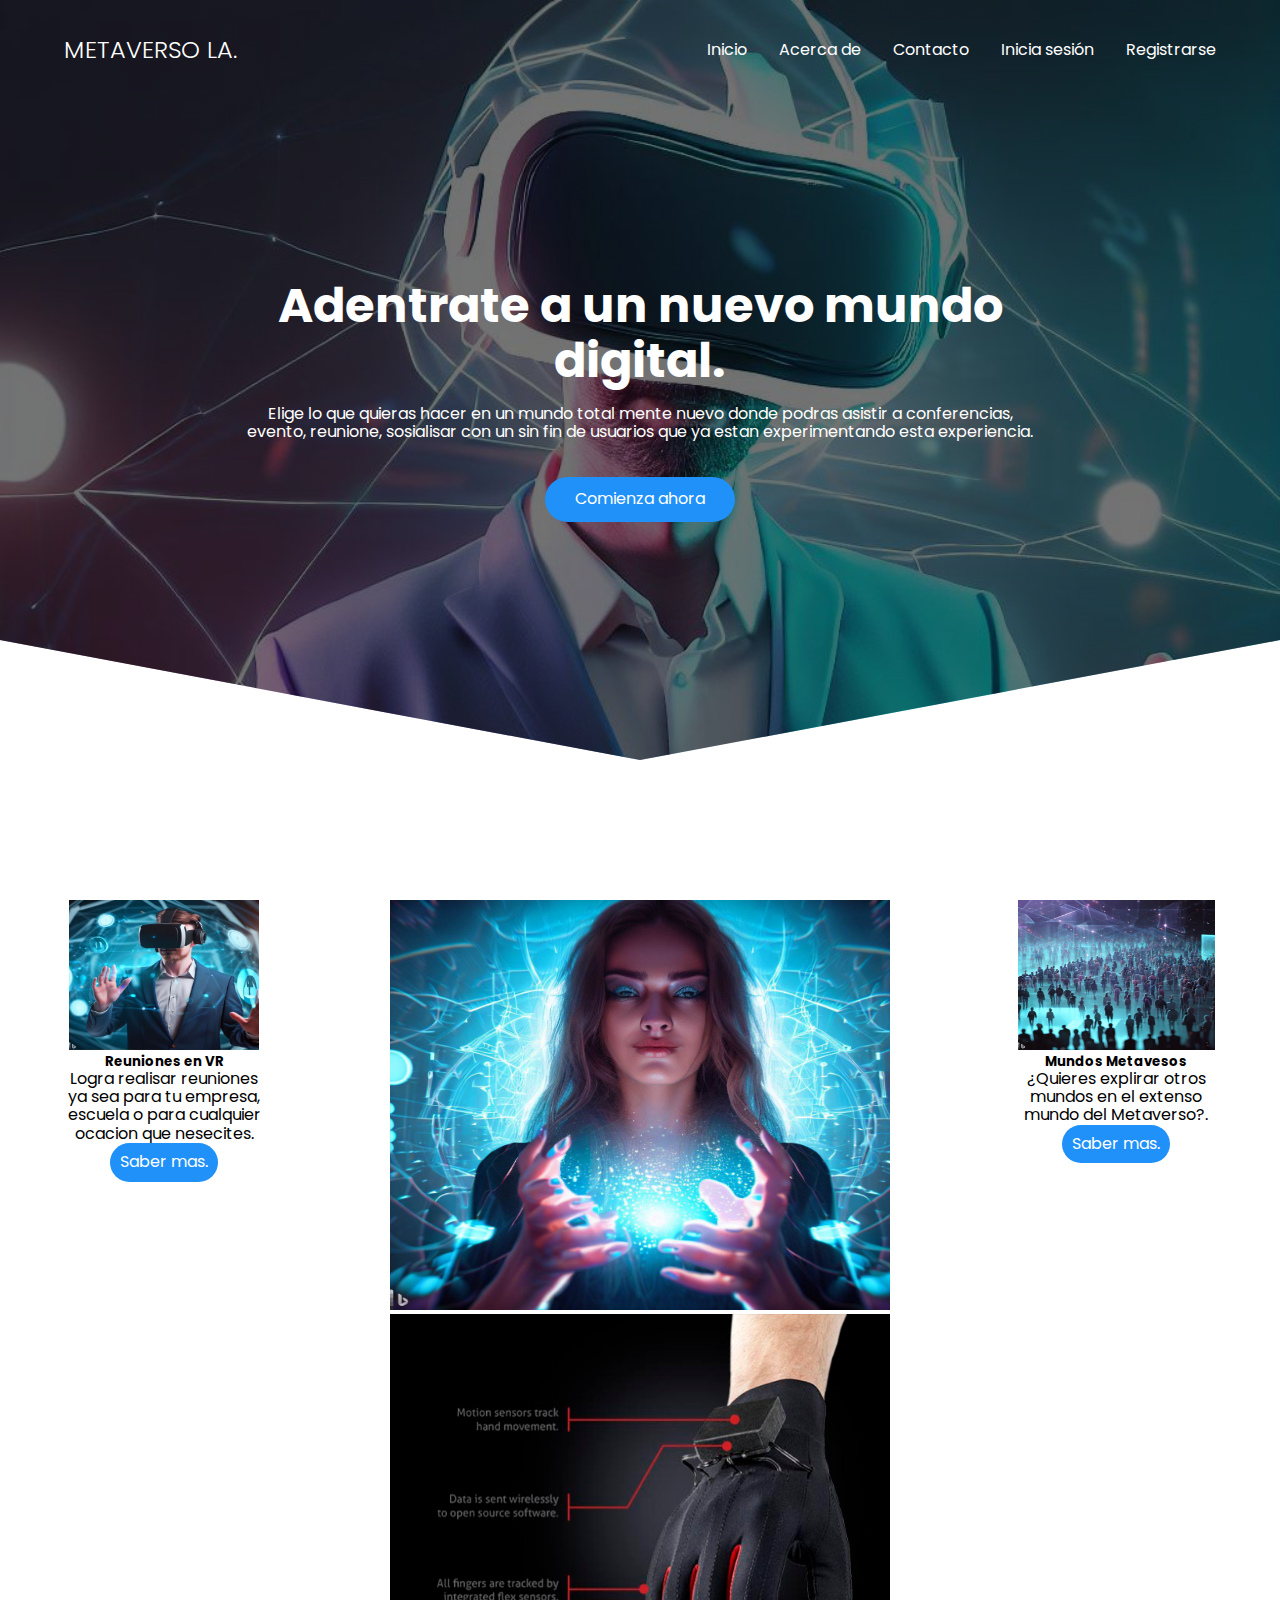
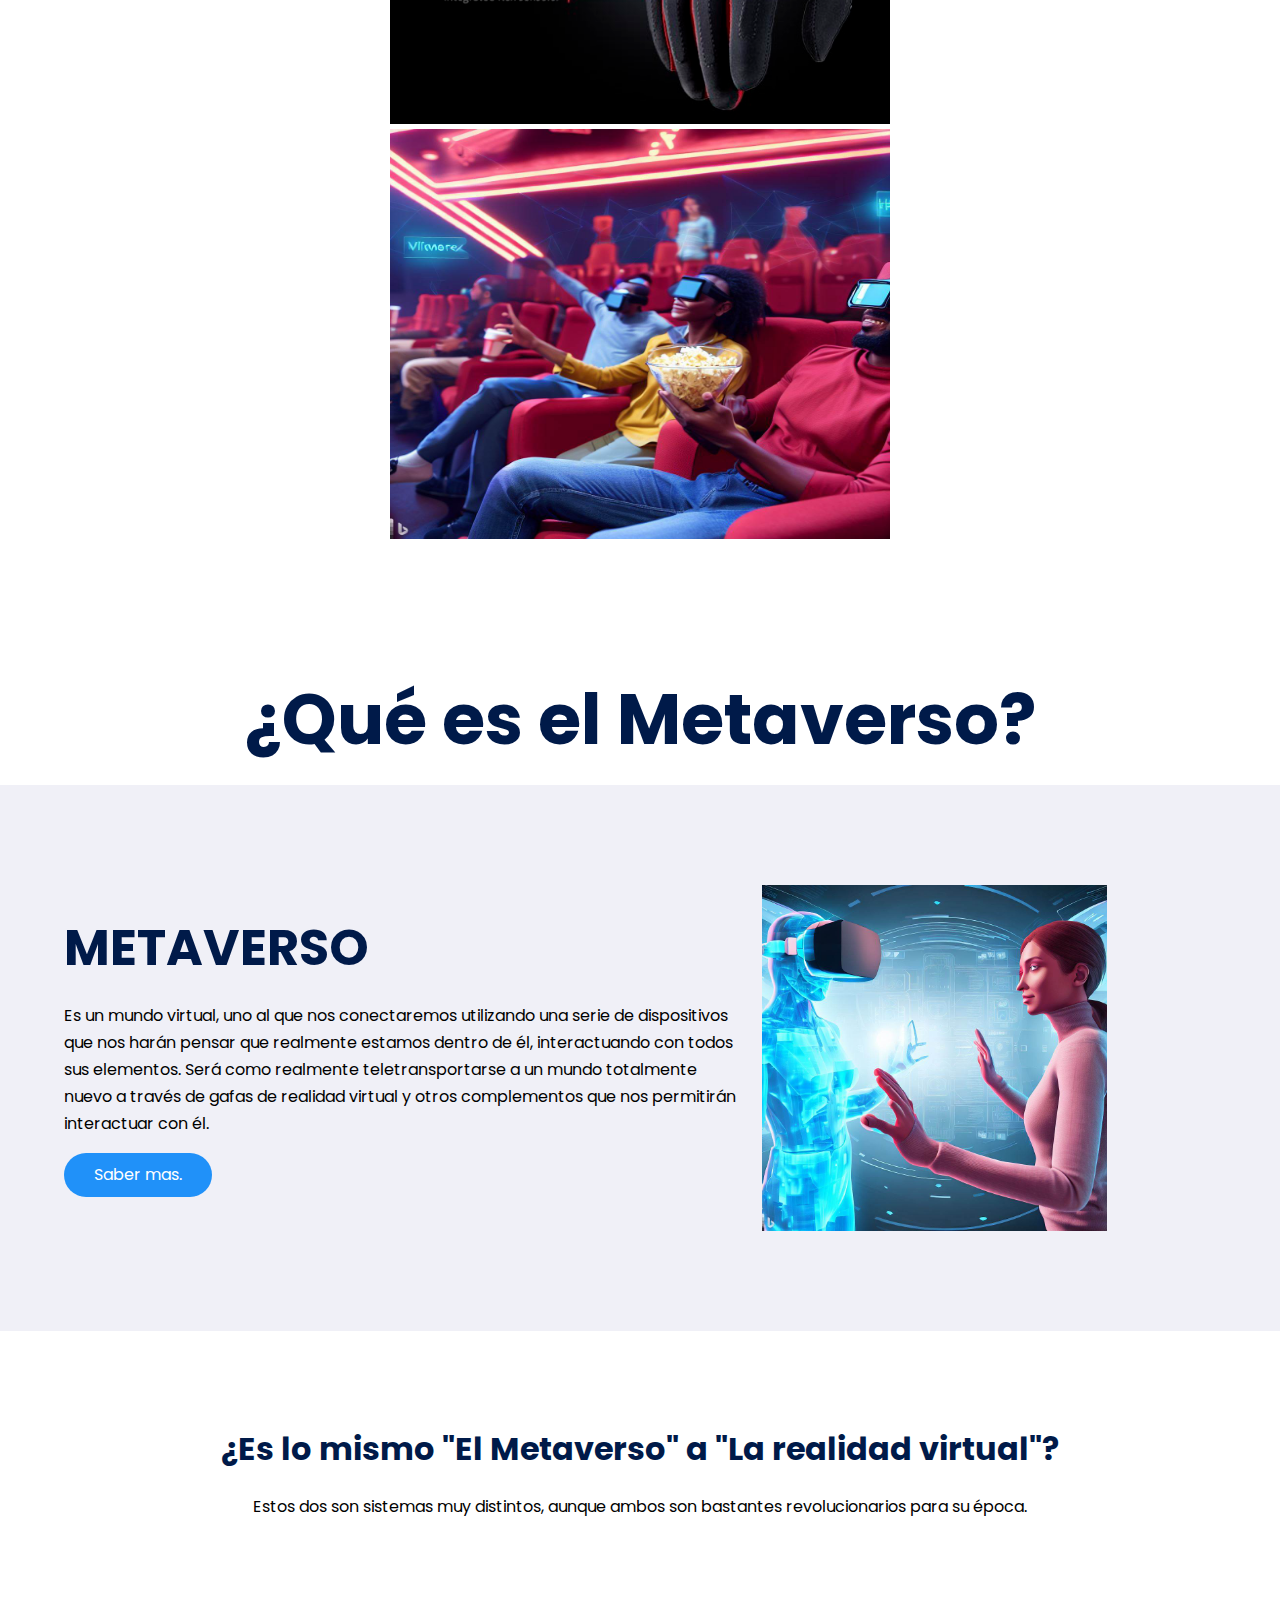
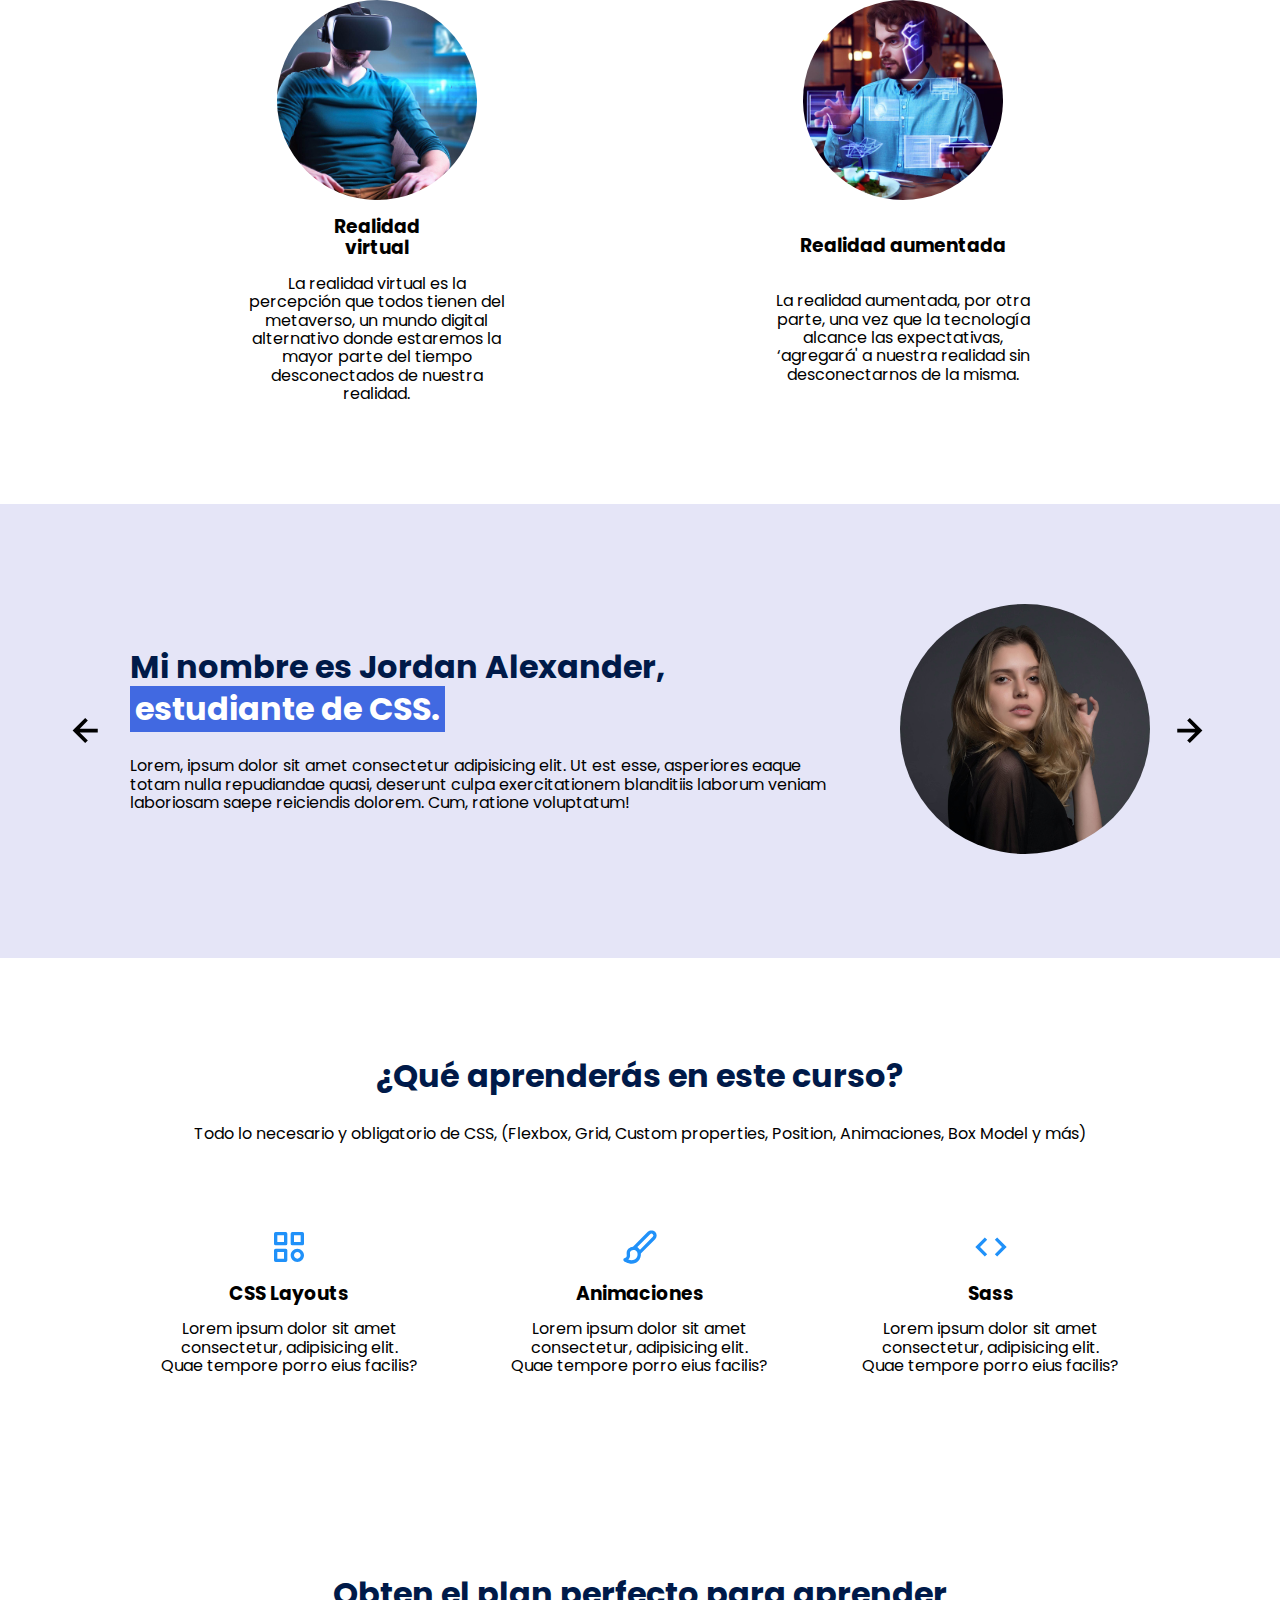
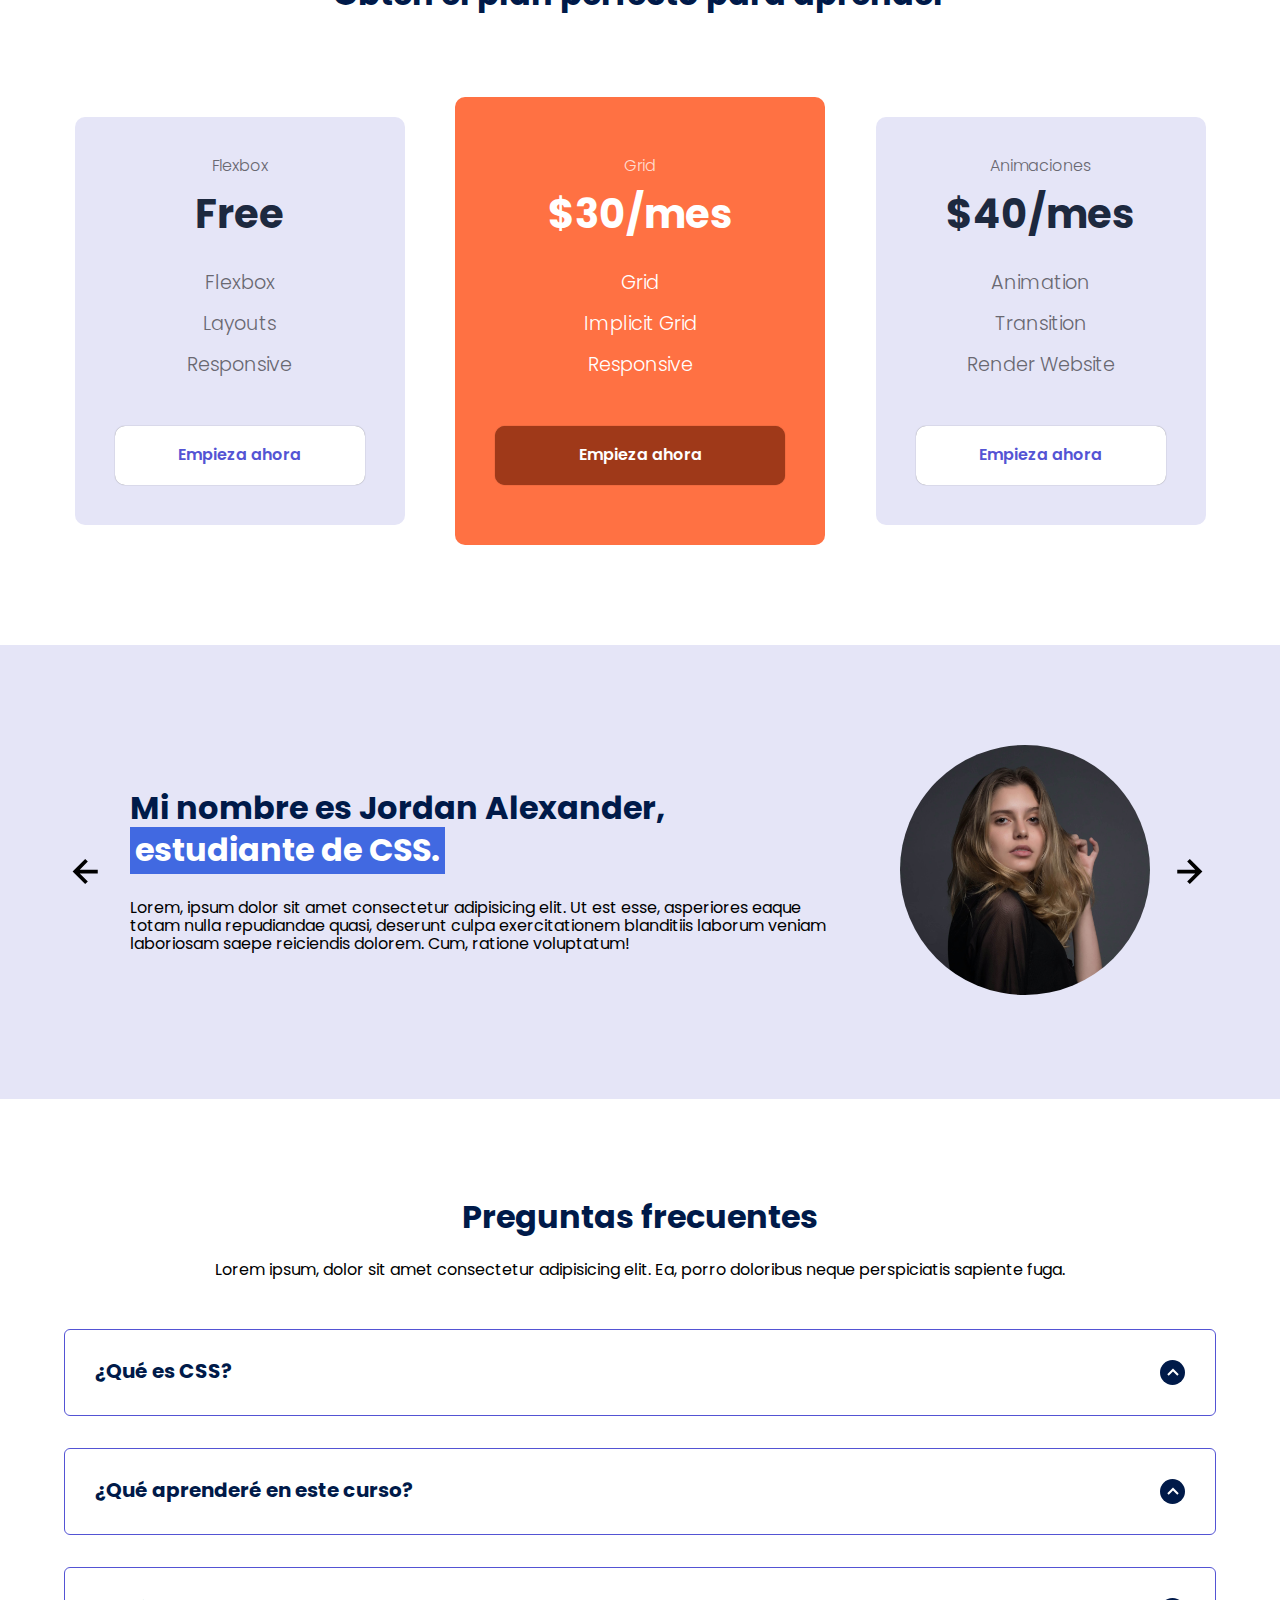
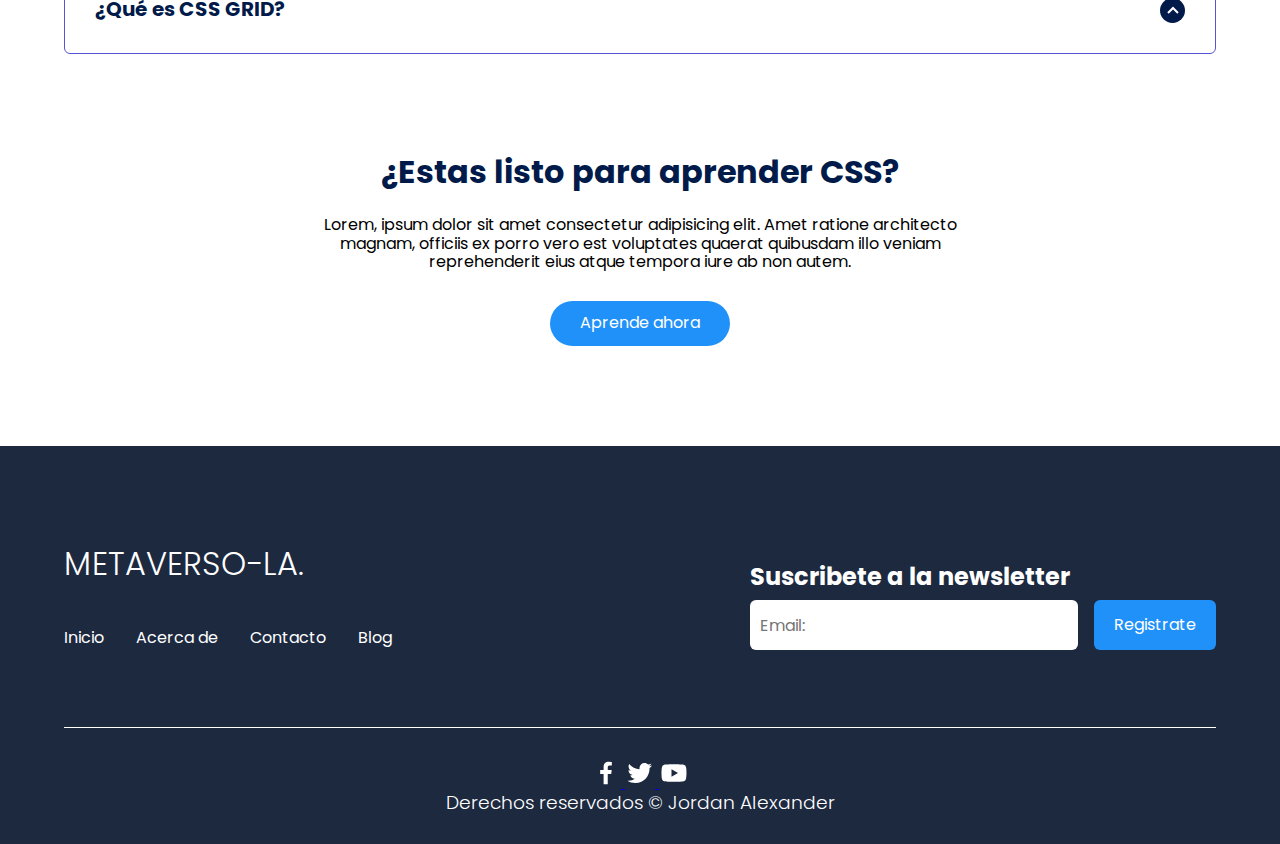
==== index.html @ 0360c827 "commit inicial" ====
<!DOCTYPE html>
<html lang="es">
<head>
    <meta charset="UTF-8"></meta>

    <meta
        http-equiv="X-UA-Compatible"
        content="IE=edge"
    ></meta>

    <meta
        name="viewport"
        content="width=device-width, initial-scale=1.0"
    ></meta>

    <title> METAVERSO-LA </title>

    <link
        href="https://cdn.jsdelivr.net/npm/bootstrap@5.3.0-alpha3/dist/css/bootstrap.min.css"
        rel="stylesheet"
        integrity="sha384-KK94CHFLLe+nY2dmCWGMq91rCGa5gtU4mk92HdvYe+M/SXH301p5ILy+dN9+nJOZ"
        crossorigin="anonymous"
    ></link>

    <link
        rel="stylesheet"
        href="./css/estilos.css"
    ></link>

    <link
        rel="shortcut icon"
        href="./img_repartir/_fd1862bb-e14c-423a-ac61-68fafbd2f3d9.jpg"
        type="image/x-icon"
    ></link>

    <link
        rel="stylesheet"
        href="./css/normalize.css"
    ></link>

    <script
        src="https://cdn.jsdelivr.net/npm/@popperjs/core@2.11.7/dist/umd/popper.min.js"
        integrity="sha384-zYPOMqeu1DAVkHiLqWBUTcbYfZ8osu1Nd6Z89ify25QV9guujx43ITvfi12/QExE"
        crossorigin="anonymous"
    ></script>

    <script
        src="https://cdn.jsdelivr.net/npm/bootstrap@5.3.0-alpha3/dist/js/bootstrap.min.js"
        integrity="sha384-Y4oOpwW3duJdCWv5ly8SCFYWqFDsfob/3GkgExXKV4idmbt98QcxXYs9UoXAB7BZ"
        crossorigin="anonymous"
    ></script>
</head>

<!-- ----------------------------------------------------------------------------------------------------------------------- -->

<body>
    <!-- seccion inicial -->
    <header class="hero">
        <nav class="nav container">
            <div class="nav__logo">
                <h2 class="nav__title">METAVERSO LA.</h2>
            </div>

            <ul class="nav__link nav__link--menu">
                <li class="nav__items">
                    <a
                        href="index.html"
                        class="nav__links"
                    >Inicio</a>
                </li>

                <li class="nav__items">
                    <a
                        href="#"
                        class="nav__links"
                    >Acerca de</a>
                </li>

                <li class="nav__items">
                    <a
                        href="#"
                        class="nav__links"
                    >Contacto</a>
                </li>

                <li class="nav__items">
                    <a
                        href="login.html"
                        class="nav__links"
                    >Inicia sesión</a>
                </li>

                <li class="nav__items">
                    <a
                        href="sign_up.html"
                        class="nav__links"
                    >Registrarse</a>
                </li>

                <img
                    src="./images/close.svg"
                    class="nav__close"
                >
            </ul>

            <div class="nav__menu">
                <img
                    src="./images/menu.svg"
                    class="nav__img"
                >
            </div>
        </nav>

        <section class="hero__container container">
            <h1 class="hero__title">
                Adentrate a un nuevo mundo digital.
            </h1>

            <p class="hero__paragraph">
                Elige lo que quieras hacer en un mundo total mente nuevo donde podras asistir a conferencias, evento, reunione, sosialisar con un sin fin de usuarios que ya estan experimentando esta experiencia.
            </p>

            <!-- link de descarga o de entrada para el metaverso -->

            <a
                href="#"
                class="cta"
            >Comienza ahora</a>
        </section>
    </header>

    <!-------------------------------------------------------------------------------------------------------------------------------- -->

    <main>

        <section class="container about">

<!-- reuniones y almanse de mas metaversos -->

            <div class="card" id="card_left">
                <center><img src="./img_repartir/reunion.jpg"    width="190" height="150" alt="..."></center>
                <div class="card-body">
                  <h5 class="card-title" >Reuniones en VR</h5>
                  <p class="card-text">Logra realisar reuniones ya sea para tu empresa, escuela o para cualquier ocacion que nesecites.</p>
                  <center> <a
                    href="#"
                    class="ctaCH"
                >Saber mas.</a></center>
                </div>
              </div>
            

               
          <div id="card_right" class="card" >
                <center><img src="./img_repartir/marGente.jpg"    width="197" height="150" alt="..."></center>
                <div class="card-body">
                  <h5 class="card-title">Mundos Metavesos</h5>
                  <p class="card-text">¿Quieres explirar otros mundos en el extenso mundo del Metaverso?.</p>
                  <center> <a
                    href="#"
                    class="ctaCH"
                >Saber mas.</a></center>
                </div>
              </div>
         

             <!-- carrucel -->
             <center><div id="carouselExampleFade" class="carousel slide carousel-fade" data-bs-ride="carousel">
                <div class="carousel-inner">
                    
                  <div class="carousel-item active">
                    <img src="./images/img_carrusel/manoMundo.jpg"   width="500"
                    height="410" alt="...">
                  </div>
                  <div class="carousel-item">
                    <img src="./images/img_carrusel/guante.jpg"   width="500"
                    height="410" alt="...">
                  </div>
                  <div class="carousel-item">
                    <img src="./images/img_carrusel/cineRojo.jpg"   width="500"
                    height="410" alt="...">
                  </div>
                </div>
              </div>

            </div>
        </center>

       
         
          
        </section>
<br>
        <!-- ------------------------------------------------------------------------------------------------------------------------------- -->
<br>
       <center> <h1 class="subtitle" id="Qmetaverso">
        ¿Qué es el Metaverso?
    </h1></center>

        <section class="knowledge">
            <div class="knowledge__container_centro container">
                <div class="knowledege__texts">
                    <h2 class="subtitle" id="Submetaverso">
                        METAVERSO
                    </h2>

                    <p class="knowledge__paragraph">
                        Es un mundo virtual, uno al que nos conectaremos utilizando una serie de dispositivos que nos harán pensar que realmente estamos dentro de él, interactuando con todos sus elementos. Será como realmente teletransportarse a un mundo totalmente nuevo a través de gafas de realidad virtual y otros complementos que nos permitirán interactuar con él. 

                    </p>

                    <a
                        href="https://academy.binance.com/es/articles/what-is-the-metaverse?utm_campaign=googleadsxacademy&utm_source=bing_ads&utm_medium=cpc&ref=TDJYLZ1Y&msclkid=be1bd8502a2015a80cf1bc3fcded52da#header-1"
                        class="cta"
                    >Saber mas.</a>
                </div>

                <figure class="knowledge__picture">
                    <img
                        src="./img_repartir/realYdigi.jpg"
                        class="knowledge__img" id="realYdigi"
                    >
                </figure>
            </div>
        </section>

        <!------------------------------------------------------------------------------------------------------------------------->


<section class="container about">
    <h2 class="subtitle">
        ¿Es lo mismo "El Metaverso" a "La realidad virtual"?

    </h2>

    <p class="about__paragraph">
        Estos dos son sistemas muy distintos, aunque ambos son bastantes revolucionarios para su época.
    </p>

    <div class="about__main">
        <article class="about__icons" >
            <img class="circular--square"
                src="./img_repartir/realiVirtu.jpg"
                class="about__icon" id="icon_Realidad" 
            >

            <h3 class="about__title">Realidad <br> virtual</h3>

            <p class="about__paragrah">
                La realidad virtual es la percepción que todos tienen del metaverso, un mundo digital alternativo donde estaremos la mayor parte del tiempo desconectados de nuestra realidad. 

            </p>
        </article>

       

        <article class="about__icons" >
            <img class="circular--square"
                src="./img_repartir/realiAumen.jpg"
                class="about__icon" id="icon_Realidad" 
            >

            <h3 class="about__title">Realidad aumentada</h3>

            <p class="about__paragrah">
                La realidad aumentada, por otra parte, una vez que la tecnología alcance las expectativas, ‘agregará' a nuestra realidad sin desconectarnos de la misma.

            </p>
        </article>
    </div>
</section>

<!----------------------------------------------------------------------------------------------------------->

<section class="testimony">
    <div class="testimony__container container">
        <img
            src="./images/leftarrow.svg"
            class="testimony__arrow"
            id="before"
        >

        <section
            class="testimony__body testimony__body--show"
            data-id="1"
        >
            <div class="testimony__texts">
                <h2 class="subtitle">
                    Mi nombre es Jordan Alexander,

                    <span class="testimony__course">
                        estudiante
                        de CSS.
                    </span>
                </h2>

                <p class="testimony__review">
                    Lorem, ipsum dolor sit amet consectetur adipisicing elit. Ut est
                    esse, asperiores eaque totam nulla repudiandae quasi, deserunt culpa exercitationem
                    blanditiis laborum veniam laboriosam saepe reiciendis dolorem. Cum, ratione voluptatum!
                </p>
            </div>

            <figure class="testimony__picture">
                <img
                    src="./images/face.jpg"
                    class="testimony__img"
                >
            </figure>
        </section>

        <section
            class="testimony__body"
            data-id="2"
        >
            <div class="testimony__texts">
                <h2 class="subtitle">
                    Mi nombre es Alejandra Perez,

                    <span class="testimony__course">
                        estudiante de
                        CSS.
                    </span>
                </h2>

                <p class="testimony__review">
                    Lorem, ipsum dolor sit amet consectetur adipisicing elit. Ut est
                    esse, asperiores eaque laborum veniam laboriosam saepe reiciendis dolorem. Cum, ratione
                    voluptatum!
                </p>
            </div>

            <figure class="testimony__picture">
                <img
                    src="./images/face2.jpg"
                    class="testimony__img"
                >
            </figure>
        </section>

        <section
            class="testimony__body"
            data-id="3"
        >
            <div class="testimony__texts">
                <h2 class="subtitle">
                    Mi nombre es Karen Arteaga,

                    <span class="testimony__course">
                        estudiante de
                        CSS.
                    </span>
                </h2>

                <p class="testimony__review">
                    Lorem, ipsum dolor sit amet consectetur adipisicing elit. Ut est
                    esse, niam laboriosam saepe reiciendis dolorem. Cum, ratione voluptatum!
                </p>
            </div>

            <figure class="testimony__picture">
                <img
                    src="./images/face3.jpg"
                    class="testimony__img"
                >
            </figure>
        </section>

        <section
            class="testimony__body"
            data-id="4"
        >
            <div class="testimony__texts">
                <h2 class="subtitle">
                    Mi nombre es Kevin Ramirez,

                    <span class="testimony__course">
                        estudiante de
                        CSS.
                    </span>
                </h2>

                <p class="testimony__review">
                    Lorem, ipsum dolor sit amet consectetur adipisicing elit. Ut est
                    esse, niam laboriosam saepe reiciendis dolorem. Cum, ratione voluptatum!
                </p>
            </div>

            <figure class="testimony__picture">
                <img
                    src="./images/face4.jpg"
                    class="testimony__img"
                >
            </figure>
        </section>

        <img
            src="./images/rightarrow.svg"
            class="testimony__arrow"
            id="next"
        >
    </div>
</section>

<!------------------------------------------------------------------------------------------------------------------------->


<section class="container about">
    <h2 class="subtitle">
        ¿Qué aprenderás en este curso?
    </h2>

    <p class="about__paragraph">
        Todo lo necesario y obligatorio de CSS, (Flexbox, Grid, Custom properties,
        Position, Animaciones, Box Model y más)
    </p>

    <div class="about__main">
        <article class="about__icons">
            <img
                src="./images/shapes.svg"
                class="about__icon"
            >

            <h3 class="about__title">CSS Layouts</h3>

            <p class="about__paragrah">
                Lorem ipsum dolor sit amet consectetur, adipisicing elit. Quae tempore
                porro eius facilis?
            </p>
        </article>

        <article class="about__icons">
            <img
                src="./images/paint.svg"
                class="about__icon"
            >

            <h3 class="about__title">Animaciones</h3>

            <p class="about__paragrah">
                Lorem ipsum dolor sit amet consectetur, adipisicing elit. Quae tempore
                porro eius facilis?
            </p>
        </article>

        <article class="about__icons">
            <img
                src="./images/code.svg"
                class="about__icon"
            >

            <h3 class="about__title">Sass</h3>

            <p class="about__paragrah">
                Lorem ipsum dolor sit amet consectetur, adipisicing elit. Quae tempore
                porro eius facilis?
            </p>
        </article>
    </div>
</section>


<!--------------------------------------------------------------------------------------------------------------------------------->

        <section class="price container">
            <h2 class="subtitle">
                Obten el plan perfecto para aprender
            </h2>

            <div class="price__table">
                <div class="price__element">
                    <p class="price__name">Flexbox</p>

                    <h3 class="price__price">Free</h3>

                    <div class="price__items">
                        <p class="price__features">Flexbox</p>

                        <p class="price__features">Layouts</p>

                        <p class="price__features">Responsive</p>
                    </div>

                    <a
                        href="#"
                        class="price__cta"
                    >Empieza ahora</a>
                </div>

                <div class="price__element price__element--best">
                    <p class="price__name">Grid</p>

                    <h3 class="price__price">$30/mes</h3>

                    <div class="price__items">
                        <p class="price__features">Grid</p>

                        <p class="price__features">Implicit Grid</p>

                        <p class="price__features">Responsive</p>
                    </div>

                    <a
                        href="#"
                        class="price__cta"
                    >Empieza ahora</a>
                </div>

                <div class="price__element">
                    <p class="price__name">Animaciones</p>

                    <h3 class="price__price">$40/mes</h3>

                    <div class="price__items">
                        <p class="price__features">Animation</p>

                        <p class="price__features">Transition</p>

                        <p class="price__features">Render Website</p>
                    </div>

                    <a
                        href="#"
                        class="price__cta"
                    >Empieza ahora</a>
                </div>
            </div>
        </section>

<!----------------------------------------------------------------------------------------------------------->

        <section class="testimony">
            <div class="testimony__container container">
                <img
                    src="./images/leftarrow.svg"
                    class="testimony__arrow"
                    id="before"
                >

                <section
                    class="testimony__body testimony__body--show"
                    data-id="1"
                >
                    <div class="testimony__texts">
                        <h2 class="subtitle">
                            Mi nombre es Jordan Alexander,

                            <span class="testimony__course">
                                estudiante
                                de CSS.
                            </span>
                        </h2>

                        <p class="testimony__review">
                            Lorem, ipsum dolor sit amet consectetur adipisicing elit. Ut est
                            esse, asperiores eaque totam nulla repudiandae quasi, deserunt culpa exercitationem
                            blanditiis laborum veniam laboriosam saepe reiciendis dolorem. Cum, ratione voluptatum!
                        </p>
                    </div>

                    <figure class="testimony__picture">
                        <img
                            src="./images/face.jpg"
                            class="testimony__img"
                        >
                    </figure>
                </section>

                <section
                    class="testimony__body"
                    data-id="2"
                >
                    <div class="testimony__texts">
                        <h2 class="subtitle">
                            Mi nombre es Alejandra Perez,

                            <span class="testimony__course">
                                estudiante de
                                CSS.
                            </span>
                        </h2>

                        <p class="testimony__review">
                            Lorem, ipsum dolor sit amet consectetur adipisicing elit. Ut est
                            esse, asperiores eaque laborum veniam laboriosam saepe reiciendis dolorem. Cum, ratione
                            voluptatum!
                        </p>
                    </div>

                    <figure class="testimony__picture">
                        <img
                            src="./images/face2.jpg"
                            class="testimony__img"
                        >
                    </figure>
                </section>

                <section
                    class="testimony__body"
                    data-id="3"
                >
                    <div class="testimony__texts">
                        <h2 class="subtitle">
                            Mi nombre es Karen Arteaga,

                            <span class="testimony__course">
                                estudiante de
                                CSS.
                            </span>
                        </h2>

                        <p class="testimony__review">
                            Lorem, ipsum dolor sit amet consectetur adipisicing elit. Ut est
                            esse, niam laboriosam saepe reiciendis dolorem. Cum, ratione voluptatum!
                        </p>
                    </div>

                    <figure class="testimony__picture">
                        <img
                            src="./images/face3.jpg"
                            class="testimony__img"
                        >
                    </figure>
                </section>

                <section
                    class="testimony__body"
                    data-id="4"
                >
                    <div class="testimony__texts">
                        <h2 class="subtitle">
                            Mi nombre es Kevin Ramirez,

                            <span class="testimony__course">
                                estudiante de
                                CSS.
                            </span>
                        </h2>

                        <p class="testimony__review">
                            Lorem, ipsum dolor sit amet consectetur adipisicing elit. Ut est
                            esse, niam laboriosam saepe reiciendis dolorem. Cum, ratione voluptatum!
                        </p>
                    </div>

                    <figure class="testimony__picture">
                        <img
                            src="./images/face4.jpg"
                            class="testimony__img"
                        >
                    </figure>
                </section>

                <img
                    src="./images/rightarrow.svg"
                    class="testimony__arrow"
                    id="next"
                >
            </div>
        </section>
<!-------------------------------------------------------------------------------------------------------------------------------->

        <section class="questions container">
            <h2 class="subtitle">Preguntas frecuentes</h2>

            <p class="questions__paragraph">
                Lorem ipsum, dolor sit amet consectetur adipisicing elit. Ea, porro
                doloribus neque perspiciatis sapiente fuga.
            </p>

            <section class="questions__container">
                <article class="questions__padding">
                    <div class="questions__answer">
                        <h3 class="questions__title">
                            ¿Qué es CSS?

                            <span class="questions__arrow">
                                <img
                                    src="./images/arrow.svg"
                                    class="questions__img"
                                >
                            </span>
                        </h3>

                        <p class="questions__show">
                            Lorem ipsum, dolor sit amet consectetur adipisicing elit. Quos
                            facere, quidem eum id excepturi assumenda explicabo nam accusamus veritatis voluptates
                            eveniet adipisci, dicta nihil nemo modi possimus officiis quam atque? Lorem ipsum, dolor sit
                            amet consectetur adipisicing elit. Quos facere, quidem eum id excepturi assumenda explicabo
                            nam accusamus veritatis voluptates eveniet adipisci, dicta nihil nemo modi possimus officiis
                            quam atque?
                        </p>
                    </div>
                </article>

                <article class="questions__padding">
                    <div class="questions__answer">
                        <h3 class="questions__title">
                            ¿Qué aprenderé en este curso?

                            <span class="questions__arrow">
                                <img
                                    src="./images/arrow.svg"
                                    class="questions__img"
                                >
                            </span>
                        </h3>

                        <p class="questions__show">
                            Lorem ipsum, dolor sit amet consectetur adipisicing elit. Quos
                            facere, quidem eum id excepturi assumenda explicabo nam accusamus veritatis voluptates
                            eveniet adipisci, dicta nihil nemo modi possimus officiis quam atque? Lorem ipsum, dolor sit
                            amet consectetur adipisicing elit. Quos facere, quidem eum id excepturi assumenda explicabo
                            nam accusamus veritatis voluptates eveniet adipisci, dicta nihil nemo modi possimus officiis
                            quam atque?
                        </p>
                    </div>
                </article>

                <article class="questions__padding">
                    <div class="questions__answer">
                        <h3 class="questions__title">
                            ¿Qué es CSS GRID?

                            <span class="questions__arrow">
                                <img
                                    src="./images/arrow.svg"
                                    class="questions__img"
                                >
                            </span>
                        </h3>

                        <p class="questions__show">
                            Lorem ipsum, dolor sit amet consectetur adipisicing elit. Quos
                            facere, quidem eum id excepturi assumenda explicabo nam accusamus veritatis voluptates
                            eveniet adipisci, dicta nihil nemo modi possimus officiis quam atque? Lorem ipsum, dolor sit
                            amet consectetur adipisicing elit. Quos facere, quidem eum id excepturi assumenda explicabo
                            nam accusamus veritatis voluptates eveniet adipisci, dicta nihil nemo modi possimus officiis
                            quam atque?
                        </p>
                    </div>
                </article>
            </section>

            <section class="questions__offer">
                <h2 class="subtitle">
                    ¿Estas listo para aprender CSS?
                </h2>

                <p class="questions__copy">
                    Lorem, ipsum dolor sit amet consectetur adipisicing elit. Amet ratione
                    architecto magnam, officiis ex porro vero est voluptates quaerat quibusdam illo veniam reprehenderit
                    eius atque tempora iure ab non autem.
                </p>

                <a
                    href="#"
                    class="cta"
                >Aprende ahora</a>
            </section>
        </section>
    </main>
<!------------------------------------------------------------------------------------------------------------------------------------>
    <footer class="footer">
        <section class="footer__container container">
            <nav class="nav nav--footer">
                <h2 class="footer__title">METAVERSO-LA.</h2>

                <ul class="nav__link nav__link--footer">
                    <li class="nav__items">
                        <a
                            href="#"
                            class="nav__links"
                        >Inicio</a>
                    </li>

                    <li class="nav__items">
                        <a
                            href="#"
                            class="nav__links"
                        >Acerca de</a>
                    </li>

                    <li class="nav__items">
                        <a
                            href="#"
                            class="nav__links"
                        >Contacto</a>
                    </li>

                    <li class="nav__items">
                        <a
                            href="#"
                            class="nav__links"
                        >Blog</a>
                    </li>
                </ul>
            </nav>

            <form
                class="footer__form"
                action="https://formspree.io/f/mknkkrkj"
                method="POST"
            >
                <h2 class="footer__newsletter">Suscribete a la newsletter</h2>

                <div class="footer__inputs">
                    <input
                        type="email"
                        placeholder="Email:"
                        class="footer__input"
                        name="_replyto"
                    ></input>

                    <input
                        type="submit"
                        value="Registrate"
                        class="footer__submit"
                    ></input>
                </div>
            </form>
        </section>

        <section class="footer__copy container">
            <div class="footer__social">
                <a
                    href="#"
                    class="footer__icons"
                >
                    <img
                        src="./images/facebook.svg"
                        class="footer__img"
                    >
                </a>

                <a
                    href="#"
                    class="footer__icons"
                >
                    <img
                        src="./images/twitter.svg"
                        class="footer__img"
                    >
                </a>

                <a
                    href="#"
                    class="footer__icons"
                >
                    <img
                        src="./images/youtube.svg"
                        class="footer__img"
                    >
                </a>
            </div>

            <h3 class="footer__copyright">
                Derechos reservados &copy; Jordan Alexander
            </h3>
        </section>
    </footer>

    <script src="./js/slider.js"></script>
    <script src="./js/questions.js"></script>
    <script src="./js/menu.js"></script>
</body>
</html>
---- css/estilos.css ----
@import url('https://fonts.googleapis.com/css2?family=Poppins:wght@300;400;600;700&display=swap');

:root {
    --padding-container: 100px 0;
    --color-title: #001A49;
}

body {
    font-family: 'Poppins', sans-serif;
}
/*coloca el marco de toda la pagina (margen)*/
.container {
    width: 90%;
    max-width: 1200px;
    margin: 0 auto;
    overflow: hidden;
    padding: var(--padding-container);
}
/*imagen de fondo para in inicio con su corte en triangulos*/
.hero {
    width: 100%;
    height: 100vh;
    min-height: 600px;
    max-height: 800px;
    position: relative;
    display: grid;
    grid-template-rows: 100px 1fr;
    color: #fff;
}

.hero::before {
    content: "";
    position: absolute;
    top: 0;
    left: 0;
    width: 100%;
    height: 100%;
    /*colocar la imagen que se quiere en el fondo*/
    background-image: linear-gradient(180deg, #0000008c 0%, #0000008c 100%), url('../images/img_home.jpg');
    background-size: cover;
    clip-path: polygon(0 0, 100% 0, 100% 80%, 50% 95%, 0 80%);
    z-index: -1;
}


/* barra nav para navegar */

.nav {
    --padding-container: 0;
    height: 100%;
    display: flex;
    align-items: center;
}

.nav__title {
    font-weight: 300;
}

.nav__link {
    margin-left: auto;
    padding: 0;
    display: grid;
    grid-auto-flow: column;
    grid-auto-columns: max-content;
    gap: 2em;
}

.nav__items {
    list-style: none;
}

.nav__links {
    color: #fff;
    text-decoration: none;
}

.nav__menu {
    margin-left: auto;
    cursor: pointer;
    display: none;
}

.nav__img {
    display: block;
    width: 30px;
}


.nav__close {
    display: var(--show, none);
}


/* contenedor para colocar el texto y boton arriva de la imagen de inicio */

.hero__container {
    max-width: 800px;
    --padding-container: 0;
    display: grid;
    grid-auto-rows: max-content;
    align-content: center;
    gap: 1em;
    padding-bottom: 100px;
    text-align: center;
}

.hero__title {
    font-size: 3rem;
}

.hero__paragraph {
    margin-bottom: 20px;
}
/*boton azul de la imagen de inicio*/
.cta {
    display: inline-block;
    background-color: #2091F9;
    justify-self: center;
    color: #fff;
    text-decoration: none;
    padding: 13px 30px;
    border-radius: 32px;
}
.ctaCH {
    display: inline-block;
    background-color: #2091F9;
    justify-self: center;
    color: #fff;
    text-decoration: none;
    padding: 10px 10px;
    border-radius: 32px;
}

/* About */

.about {
    text-align: center;
}

.subtitle {
    color: var(--color-title);
    font-size: 2rem;
    margin-bottom: 25px;
}


.about__paragraph {
    line-height: 1.7;
}

.about__main {
    padding-top: 80px;
    display: grid;
    width: 90%;
    margin: 0 auto;
    gap: 1em;
    overflow: hidden;
    grid-template-columns: repeat(auto-fit, minmax(260px, auto));
}


.about__icons {
    display: grid;
    gap: 1em;
    justify-items: center;
    width: 260px;
    overflow: hidden;
    margin: 0 auto;
}

.about__icon {
    width: 40px;
}
#icon_Realidad{
    width: 200px; 
    height: 150x;
}
.circular--square {
    border-radius: 50%;
  }

.card{
    width: 200px; 
    height: 150x;
    
}
#card_left{
    float:left;
}
#card_right{
    float:right;
}


.carousel-inner{
    width: 700px; 
    height: 150x;
}

#Qmetaverso{
    font-size: 70px;
}
#Submetaverso{
    font-size: 50px;
}
/* seccion con la lap (tiene Colores los puntos distintos) */

.knowledge {
    background-color: #e5e5f7;
    background-image: radial-gradient(#444cf7 0.5px, transparent 0.5px), radial-gradient(#444cf7 0.5px, #f0f0f7 0.5px);
    background-size: 20px 20px;
    background-position: 0 0, 10px 10px;
    overflow: hidden;
}


.knowledge__container_centro{
    display: grid;
    grid-template-columns: 1.5fr 1fr;
    gap: 1em;
    align-items: center;
}

.knowledge__picture{
    max-width: 500px;
}

.knowledge__paragraph{
    line-height: 1.7;
    margin-bottom: 15px;
}

.knowledge__img{
    width: 100%;
    display: block;
}
#realYdigi{
    width: 76%;
}
/* price */

.price{
    text-align: center;
}

.price__table{
    padding-top: 60px;
    display: flex;
    flex-wrap: wrap;
    gap: 2.5em;
    justify-content: space-evenly;
    align-items: center;
}

.price__element{
    background-color: #e5e5f7;
    text-align: center;
    border-radius: 10px;
    width: 330px;
    padding: 40px;
    --color-plan: #696871;
    --color-price: #1D293F;
    --bg-cta: #fff;
    --color-cta: #5454D4;
    --color-items: #696871;
}

.price__element--best{
    width: 370px;
    padding: 60px 40px;
    background-color: #FF7143;
    --color-plan: rgb(255 255 255 / 75%);
    --color-price: #fff;
    --bg-cta: #9F3919;
    --color-cta: #FFF;
    --color-items: #fff;
}


.price__name{
    color: var(--color-plan);
    margin-bottom: 15px;
    font-weight: 300;
}

.price__price{
    font-size: 2.5rem;
    color: var(--color-price);
}

.price__items{
    margin-top: 35px;
    display: grid;
    gap: 1em;
    font-weight: 300;
    font-size: 1.2rem;
    margin-bottom: 50px;
    color: var(--color-items);
}

.price__cta{
    display: block;
    padding: 20px 0;
    border-radius: 10px;
    text-decoration: none;
    background-color: var(--bg-cta);
    font-weight: 600;
    color: var(--color-cta);
    box-shadow: 0 0 1px rgba(0, 0, 0, .5);
}

/* Testimony */

.testimony{
    background-color: #e5e5f7;
}

.testimony__container{
    display: grid;
    grid-template-columns: 50px 1fr 50px;
    gap: 1em;
    align-items: center;
}

.testimony__body{
    display: grid;
    grid-template-columns: 1fr max-content;
    justify-content: space-between;
    align-items: center;
    gap: 2em;
    grid-column: 2/3;
    grid-row: 1/2;
    opacity: 0;
    pointer-events: none;
}


.testimony__body--show{
    pointer-events: unset;
    opacity: 1;
    transition: opacity 1.5s ease-in-out;
}

.testimony__img{
    width: 250px;
    height: 250px;
    border-radius: 50%;
    object-fit: cover;
    object-position: 50% 30%;
}

.testimony__texts{
    max-width: 700px;
}

.testimony__course{
    background-color: royalblue;
    color: #fff;
    display: inline-block;
    padding: 5px;
}

.testimony__arrow{
    width: 90%;
    cursor: pointer;
}

/* Questions */

.questions{
    text-align: center;
}

.questions__container{
    display: grid;
    gap: 2em;
    padding-top: 50px;
    padding-bottom: 100px;
}

.questions__padding{
    padding: 0;
    transition: padding .3s;
    border: 1px solid #5454D4;
    border-radius: 6px;
}

.questions__padding--add{
    padding-bottom: 30px;
}

.questions__answer{
    padding: 0 30px 0;
    overflow: hidden;
}

.questions__title{
    text-align: left;
    display: flex;
    font-size: 20px;
    padding: 30px 0 30px;
    cursor: pointer;
    color: var(--color-title);
    justify-content: space-between;
}

.questions__arrow{
    border-radius: 50%;
    background-color: var(--color-title);
    width: 25px;
    height: 25px;
    display: flex;
    justify-content: center;
    align-items: center;
    align-self: flex-end;
    margin-left: 10px;
    transition:  transform .3s;
}

.questions__arrow--rotate{
    transform: rotate(180deg);
}

.questions__show{
    text-align: left;
    height: 0;
    transition: height .3s;
}

.questions__img{
    display: block;
}

.questions__copy{
    width: 60%;
    margin: 0 auto;
    margin-bottom: 30px;
}

/* Footer */

.footer{
    background-color: #1D293F;
}

.footer__title{
    font-weight: 300;
    font-size: 2rem;
    margin-bottom: 30px;
}

.footer__title, .footer__newsletter{
    color: #fff;
}


.footer__container{
    display: flex;
    justify-content: space-between;
    align-items: center;
    border-bottom: 1px solid #fff;
    padding-bottom: 60px;
}

.nav--footer{
    padding-bottom: 20px;
    display: grid;
    gap: 1em;
    grid-auto-flow: row;
    height: 100%;
}

.nav__link--footer{
    display: flex;
    margin: 0;
    margin-right: 20px;
    flex-wrap: wrap;
}

.footer__inputs{
    margin-top: 10px;
    display: flex;
    overflow: hidden;
}

.footer__input{
    background-color: #fff;
    height: 50px;
    display: block;
    padding-left: 10px;
    border-radius: 6px;
    font-size: 1rem;
    outline: none;
    border: none;
    margin-right: 16px;
}

.footer__submit{
    margin-left: auto;
    display: inline-block;
    height: 50px;
    padding: 0 20px ;
    background-color: #2091F9;
    border: none;
    font-size: 1rem;
    color: #fff;
    border-radius: 6px;
    cursor: pointer;
}

.footer__copy{
    --padding-container: 30px 0;
    text-align: center;
    color: #fff;
}

.footer__copyright{
    font-weight: 300;
}

.footer__icons{
    margin-bottom: 10px;
}

.footer__img{
    width: 30px;
}

/* hacer responsivo la barra nav */ 

@media (max-width:800px){
    .nav__menu{
        display: block;
    }

    .nav__link--menu{
        position: fixed;
        background-color: #000;
        top: 0;
        left: 0;
        height: 100%;
        width: 100%;
        display: flex;
        flex-direction: column;
        justify-content: space-evenly;
        align-items: center;
        z-index: 100;
        opacity: 0;
        pointer-events: none;
        transition: .7s opacity;
    }

    .nav__link--show{
        --show: block;
        opacity:1 ;
        pointer-events: unset;
    }

    .nav__close{
        position: absolute;
        top: 30px;
        right: 30px;
        width: 30px;
        cursor: pointer;
    }

    .hero__title{
        font-size: 2.5rem;
    }


    .about__main{
        gap: 2em;
    }

    .about__icons:last-of-type{
        grid-column: 1/-1;
    }


    .knowledge__container{
        grid-template-columns: 1fr;
        grid-template-rows: max-content 1fr;
        gap: 3em;
        text-align: center;
    }

    .knowledge__picture{
        grid-row: 1/2;
        justify-self: center;
    }

    .testimony__container{
        grid-template-columns: 30px 1fr 30px;
    }

    .testimony__body{
        grid-template-columns: 1fr;
        grid-template-rows: max-content max-content;
        gap: 3em;
        justify-items:center ;
    }


    .testimony__img{
        width: 200px;
        height: 200px;
        
    }

    .questions__copy{
        width: 100%;
    }

    .footer__container{
        flex-wrap: wrap;
    }

    .nav--footer{
        width: 100%;
        justify-items: center;
    }

    .nav__link--footer{
        width: 100%;
        justify-content: space-evenly;
        margin: 0;
    }

    .footer__form{
        width: 100%;
        justify-content: space-evenly;
    }

    .footer__input{
        flex: 1;
    }

}

@media (max-width:600px){
    .hero__title{
        font-size: 2rem;
    }

    .hero__paragraph{
        font-size: 1rem;
    }

    .subtitle{
        font-size: 1.8rem;
    }

    .price__element{
        width: 90%;
    }

    .price__element--best{
        width: 90%;
        /* padding: 40px; */
    }

    .price__price{
        font-size: 2rem;
    }

    .testimony{
        --padding-container: 60px 0;
    }

    .testimony__container{
        grid-template-columns: 28px 1fr 28px;
        gap: .9em;
    }

    .testimony__arrow{
        width: 100%;
    }

    .testimony__course{
        margin-top: 15px;
    }

    .questions__title{
        font-size: 1rem;
    }

    .footer__title{
        justify-self: start;
        margin-bottom: 15px;
    }

    .nav--footer{
        padding-bottom: 60px;
    }

    .nav__link--footer{
        justify-content: space-between;
    }

    .footer__inputs{
        flex-wrap: wrap;
    }

    .footer__input{
        flex-basis: 100%;
        margin: 0;
        margin-bottom: 16px;
    }

    .footer__submit{
        margin-right: auto;
        margin-left: 0;
        

        /* 
        margin:0;
        width: 100%;
        */
    }
}
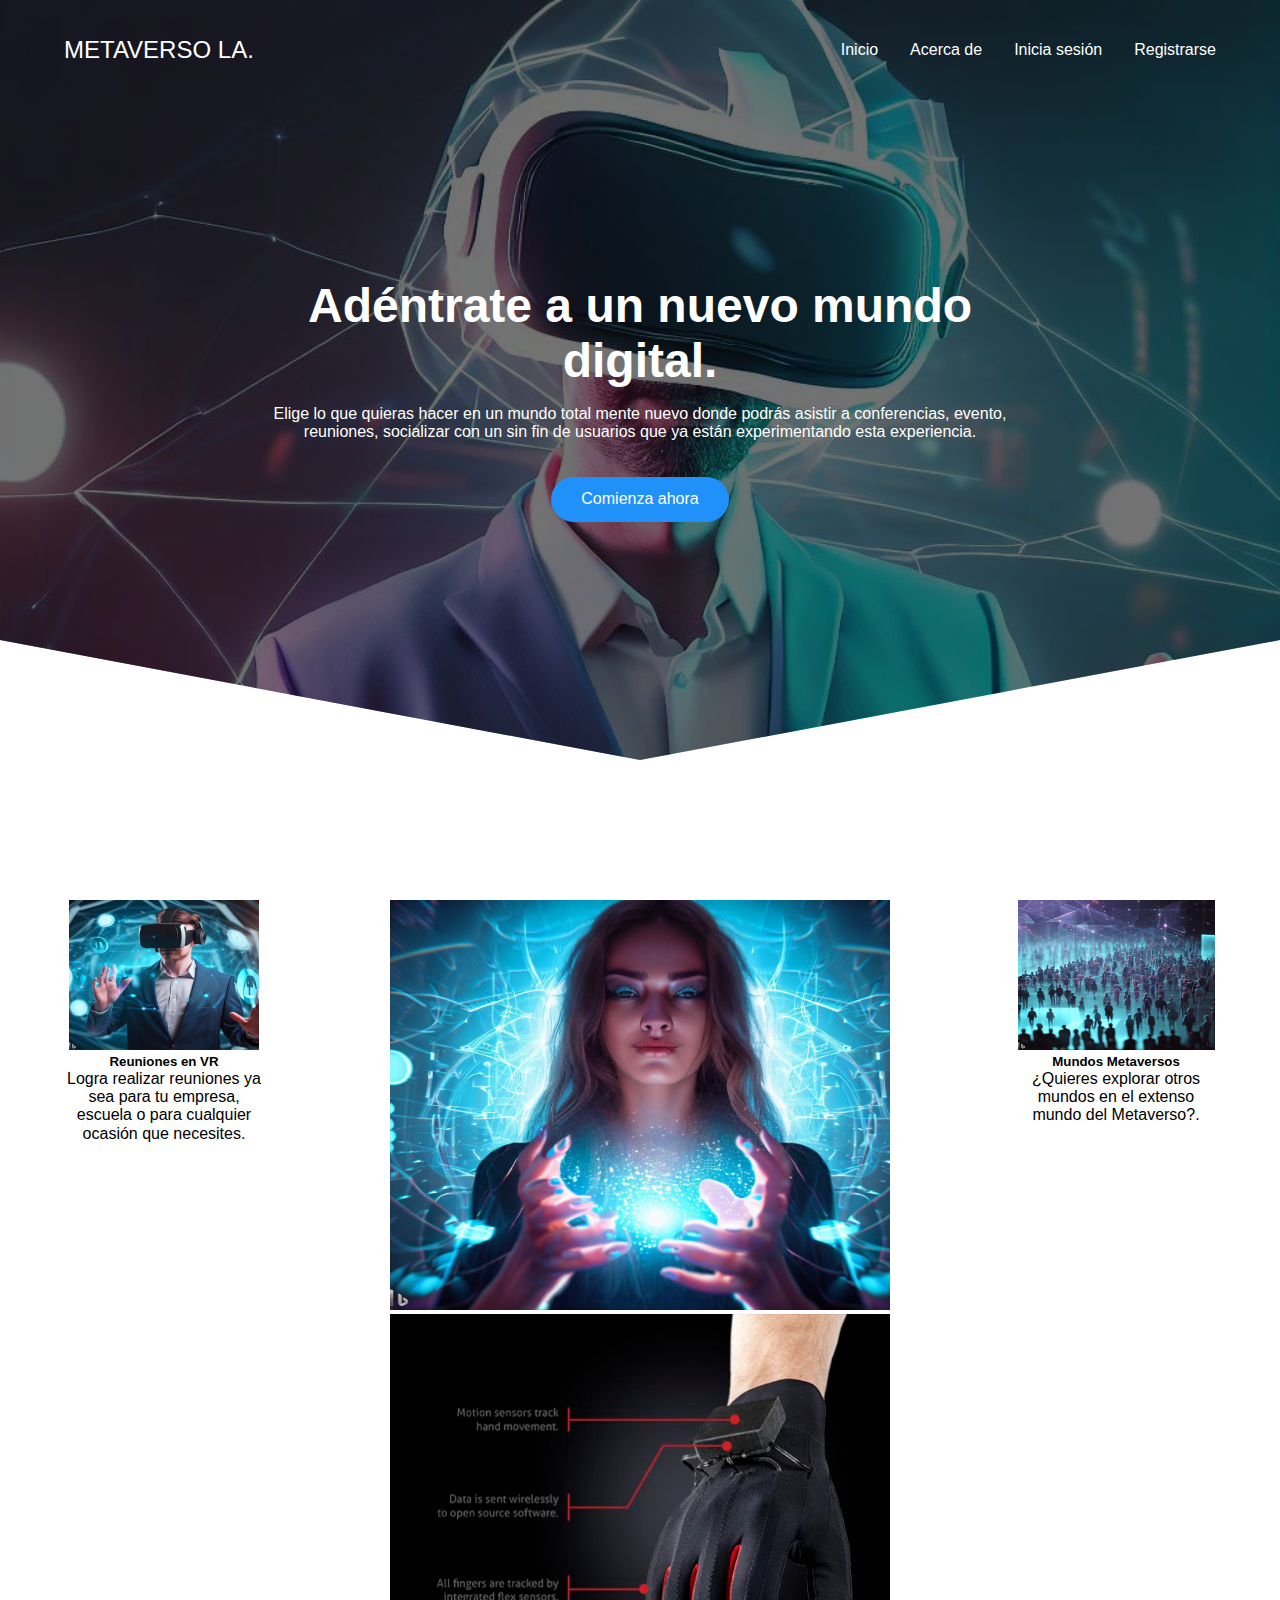
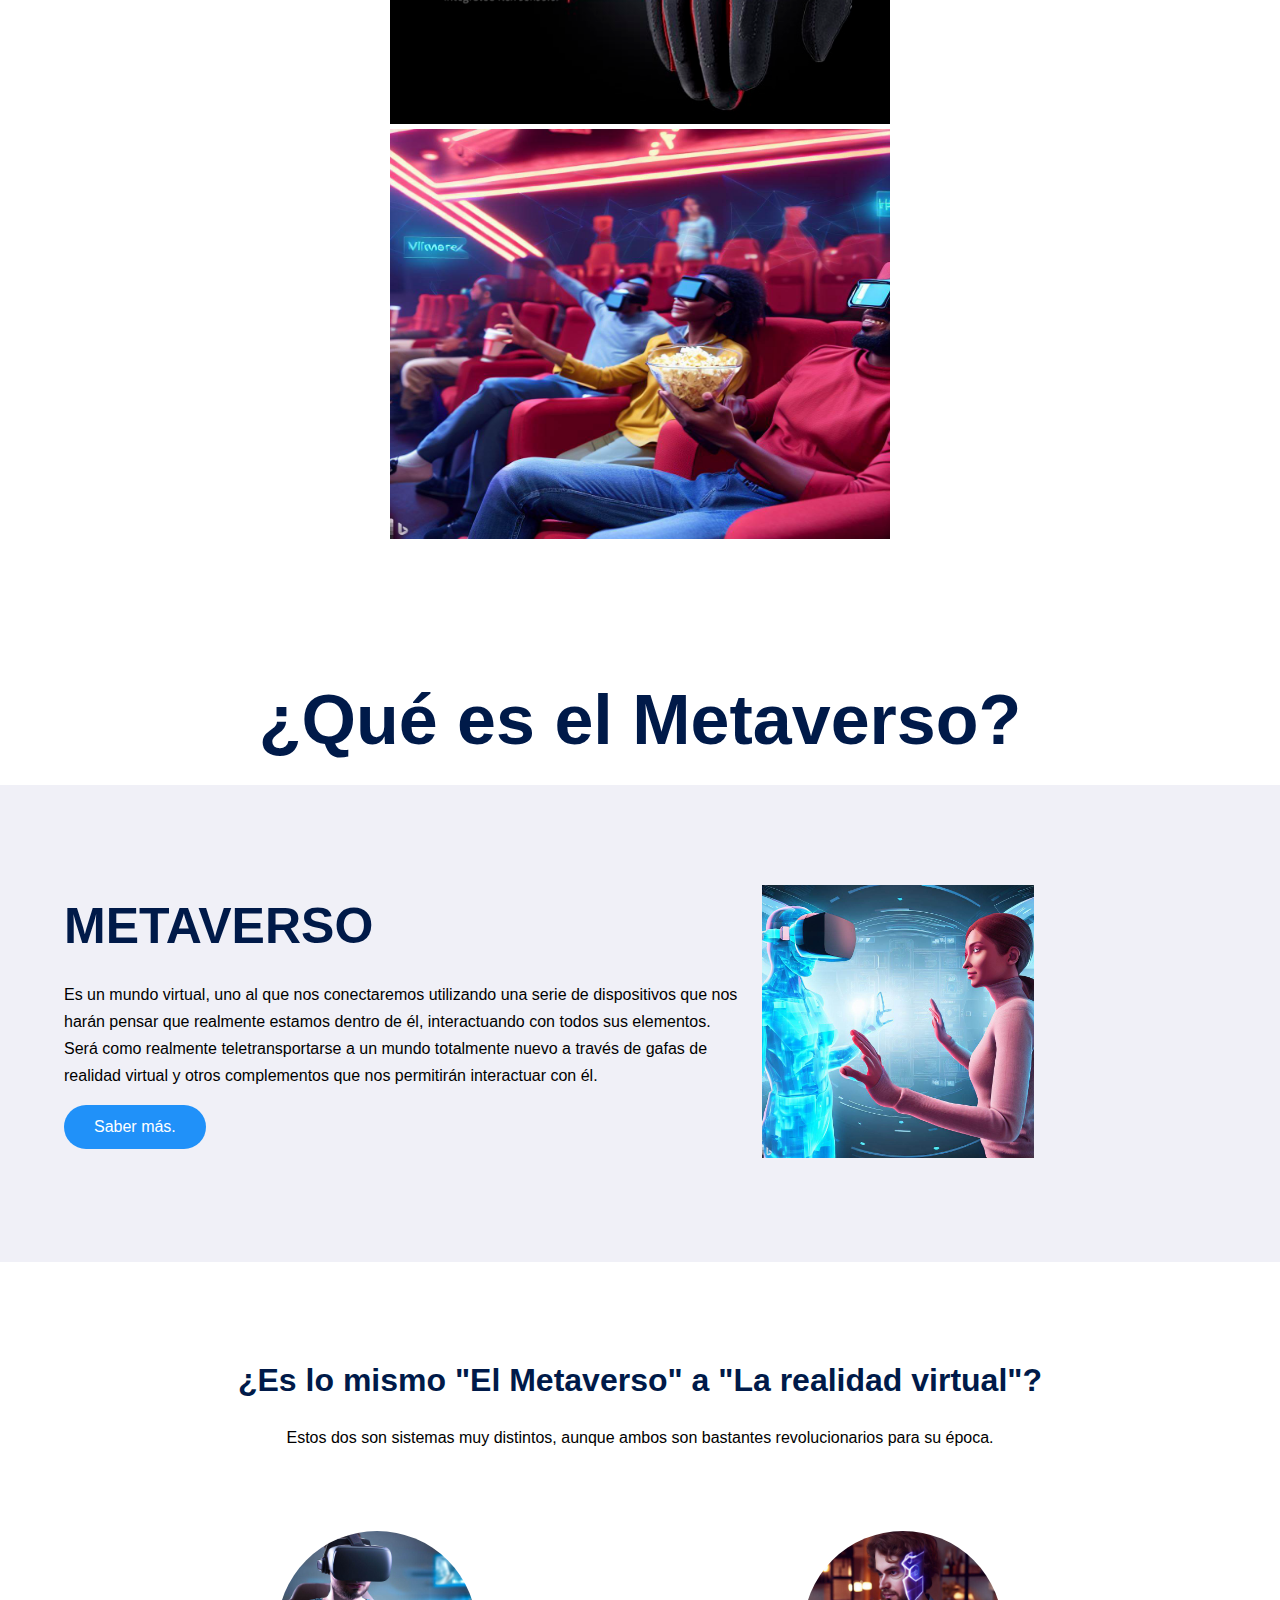
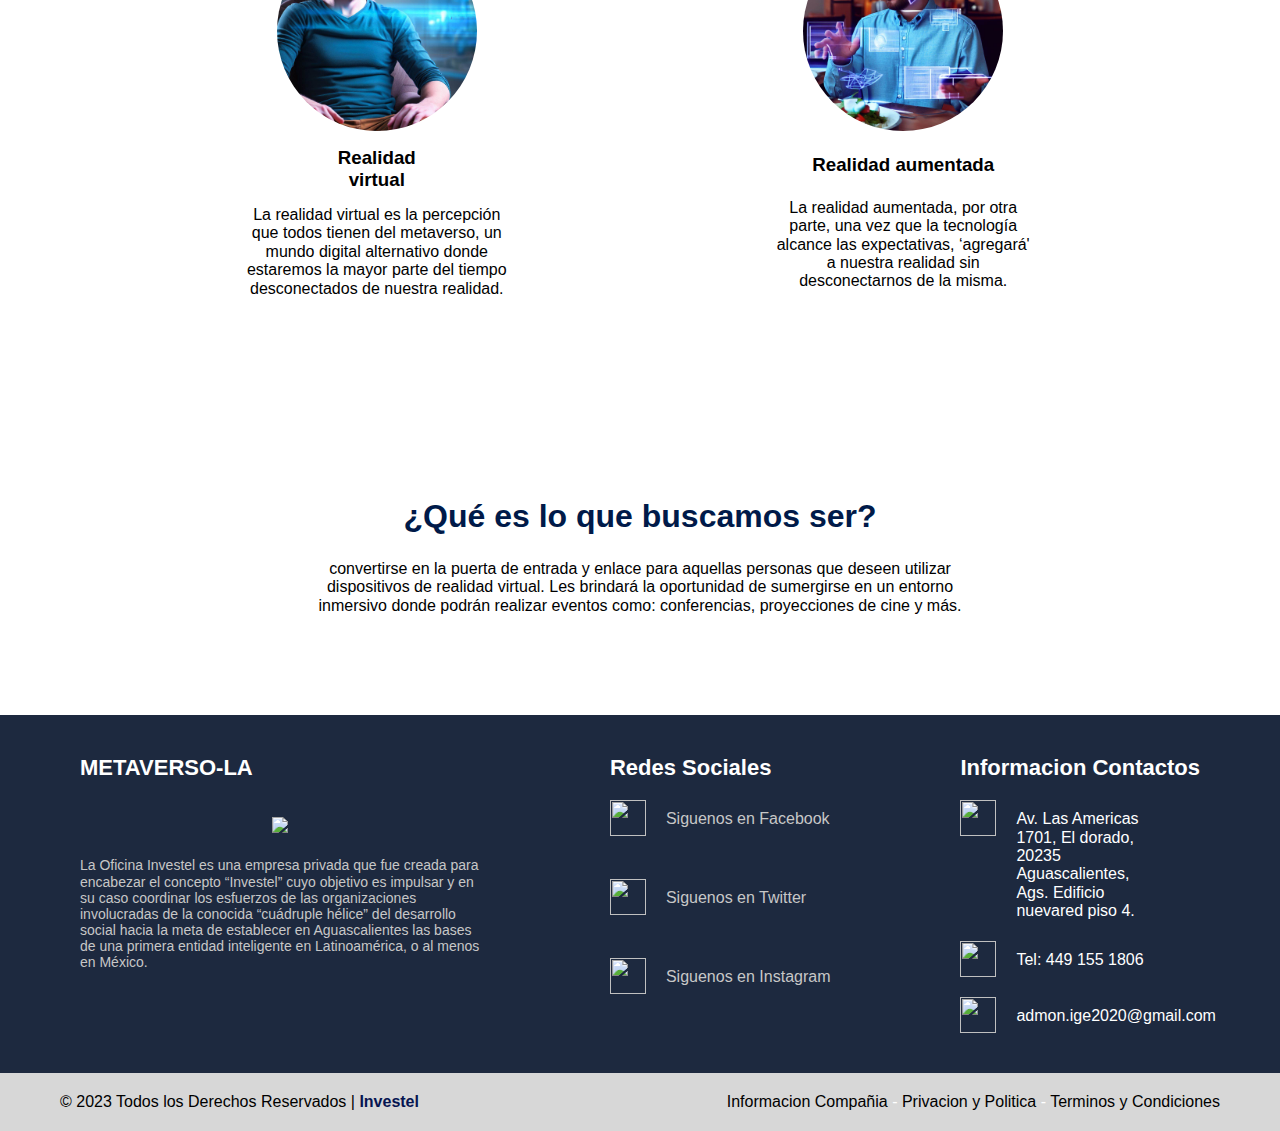
==== commit 0df17668: "Reacomode cosas, agregue comentarios y entre otras cosas" ====
--- a/index.html
+++ b/index.html
@@ -1,6 +1,6 @@
 <!DOCTYPE html>
 <html lang="es">
-<head>
+<link>
     <meta charset="UTF-8"></meta>
 
     <meta
@@ -25,6 +25,11 @@
     <link
         rel="stylesheet"
         href="./css/estilos.css"
+    ></link>
+
+    <link 
+        rel="stylesheet"
+        href="./css/footer.css"
     ></link>
 
     <link
@@ -55,7 +60,7 @@
 
 <body>
     <!-- seccion inicial -->
-    <header class="hero">
+    <header class="principal">
         <nav class="nav container">
             <div class="nav__logo">
                 <h2 class="nav__title">METAVERSO LA.</h2>
@@ -74,13 +79,6 @@
                         href="#"
                         class="nav__links"
                     >Acerca de</a>
-                </li>
-
-                <li class="nav__items">
-                    <a
-                        href="#"
-                        class="nav__links"
-                    >Contacto</a>
                 </li>
 
                 <li class="nav__items">
@@ -111,14 +109,12 @@
             </div>
         </nav>
 
-        <section class="hero__container container">
-            <h1 class="hero__title">
-                Adentrate a un nuevo mundo digital.
-            </h1>
-
-            <p class="hero__paragraph">
-                Elige lo que quieras hacer en un mundo total mente nuevo donde podras asistir a conferencias, evento, reunione, sosialisar con un sin fin de usuarios que ya estan experimentando esta experiencia.
-            </p>
+        <section class="principal__container container">
+            <h1 class="principal__title">
+                Adéntrate a un nuevo mundo digital.            </h1>
+
+            <p class="principal__paragraph">
+                Elige lo que quieras hacer en un mundo total mente nuevo donde podrás asistir a conferencias, evento, reuniones, socializar con un sin fin de usuarios que ya están experimentando esta experiencia.            </p>
 
             <!-- link de descarga o de entrada para el metaverso -->
 
@@ -141,11 +137,7 @@
                 <center><img src="./img_repartir/reunion.jpg"    width="190" height="150" alt="..."></center>
                 <div class="card-body">
                   <h5 class="card-title" >Reuniones en VR</h5>
-                  <p class="card-text">Logra realisar reuniones ya sea para tu empresa, escuela o para cualquier ocacion que nesecites.</p>
-                  <center> <a
-                    href="#"
-                    class="ctaCH"
-                >Saber mas.</a></center>
+                  <p class="card-text">Logra realizar reuniones ya sea para tu empresa, escuela o para cualquier ocasión que necesites. </p>
                 </div>
               </div>
             
@@ -154,12 +146,8 @@
           <div id="card_right" class="card" >
                 <center><img src="./img_repartir/marGente.jpg"    width="197" height="150" alt="..."></center>
                 <div class="card-body">
-                  <h5 class="card-title">Mundos Metavesos</h5>
-                  <p class="card-text">¿Quieres explirar otros mundos en el extenso mundo del Metaverso?.</p>
-                  <center> <a
-                    href="#"
-                    class="ctaCH"
-                >Saber mas.</a></center>
+                  <h5 class="card-title">Mundos Metaversos </h5>
+                  <p class="card-text">¿Quieres explorar otros mundos en el extenso mundo del Metaverso?. </p>
                 </div>
               </div>
          
@@ -197,14 +185,14 @@
         ¿Qué es el Metaverso?
     </h1></center>
 
-        <section class="knowledge">
-            <div class="knowledge__container_centro container">
-                <div class="knowledege__texts">
+        <section class="QMetaverso">
+            <div class="QMetaverso__container_centro container">
+                <div class="QMetaverso__texts">
                     <h2 class="subtitle" id="Submetaverso">
                         METAVERSO
                     </h2>
 
-                    <p class="knowledge__paragraph">
+                    <p class="QMetaverso__paragraph">
                         Es un mundo virtual, uno al que nos conectaremos utilizando una serie de dispositivos que nos harán pensar que realmente estamos dentro de él, interactuando con todos sus elementos. Será como realmente teletransportarse a un mundo totalmente nuevo a través de gafas de realidad virtual y otros complementos que nos permitirán interactuar con él. 
 
                     </p>
@@ -212,13 +200,13 @@
                     <a
                         href="https://academy.binance.com/es/articles/what-is-the-metaverse?utm_campaign=googleadsxacademy&utm_source=bing_ads&utm_medium=cpc&ref=TDJYLZ1Y&msclkid=be1bd8502a2015a80cf1bc3fcded52da#header-1"
                         class="cta"
-                    >Saber mas.</a>
-                </div>
-
-                <figure class="knowledge__picture">
+                    >Saber más. </a>
+                </div>
+
+                <figure class="QMetaverso__picture">
                     <img
                         src="./img_repartir/realYdigi.jpg"
-                        class="knowledge__img" id="realYdigi"
+                        class="QMetaverso__img" id="realYdigi"
                     >
                 </figure>
             </div>
@@ -252,8 +240,6 @@
             </p>
         </article>
 
-       
-
         <article class="about__icons" >
             <img class="circular--square"
                 src="./img_repartir/realiAumen.jpg"
@@ -270,595 +256,127 @@
     </div>
 </section>
 
-<!----------------------------------------------------------------------------------------------------------->
-
-<section class="testimony">
-    <div class="testimony__container container">
-        <img
-            src="./images/leftarrow.svg"
-            class="testimony__arrow"
-            id="before"
-        >
-
-        <section
-            class="testimony__body testimony__body--show"
-            data-id="1"
-        >
-            <div class="testimony__texts">
-                <h2 class="subtitle">
-                    Mi nombre es Jordan Alexander,
-
-                    <span class="testimony__course">
-                        estudiante
-                        de CSS.
-                    </span>
-                </h2>
-
-                <p class="testimony__review">
-                    Lorem, ipsum dolor sit amet consectetur adipisicing elit. Ut est
-                    esse, asperiores eaque totam nulla repudiandae quasi, deserunt culpa exercitationem
-                    blanditiis laborum veniam laboriosam saepe reiciendis dolorem. Cum, ratione voluptatum!
-                </p>
-            </div>
-
-            <figure class="testimony__picture">
-                <img
-                    src="./images/face.jpg"
-                    class="testimony__img"
-                >
-            </figure>
-        </section>
-
-        <section
-            class="testimony__body"
-            data-id="2"
-        >
-            <div class="testimony__texts">
-                <h2 class="subtitle">
-                    Mi nombre es Alejandra Perez,
-
-                    <span class="testimony__course">
-                        estudiante de
-                        CSS.
-                    </span>
-                </h2>
-
-                <p class="testimony__review">
-                    Lorem, ipsum dolor sit amet consectetur adipisicing elit. Ut est
-                    esse, asperiores eaque laborum veniam laboriosam saepe reiciendis dolorem. Cum, ratione
-                    voluptatum!
-                </p>
-            </div>
-
-            <figure class="testimony__picture">
-                <img
-                    src="./images/face2.jpg"
-                    class="testimony__img"
-                >
-            </figure>
-        </section>
-
-        <section
-            class="testimony__body"
-            data-id="3"
-        >
-            <div class="testimony__texts">
-                <h2 class="subtitle">
-                    Mi nombre es Karen Arteaga,
-
-                    <span class="testimony__course">
-                        estudiante de
-                        CSS.
-                    </span>
-                </h2>
-
-                <p class="testimony__review">
-                    Lorem, ipsum dolor sit amet consectetur adipisicing elit. Ut est
-                    esse, niam laboriosam saepe reiciendis dolorem. Cum, ratione voluptatum!
-                </p>
-            </div>
-
-            <figure class="testimony__picture">
-                <img
-                    src="./images/face3.jpg"
-                    class="testimony__img"
-                >
-            </figure>
-        </section>
-
-        <section
-            class="testimony__body"
-            data-id="4"
-        >
-            <div class="testimony__texts">
-                <h2 class="subtitle">
-                    Mi nombre es Kevin Ramirez,
-
-                    <span class="testimony__course">
-                        estudiante de
-                        CSS.
-                    </span>
-                </h2>
-
-                <p class="testimony__review">
-                    Lorem, ipsum dolor sit amet consectetur adipisicing elit. Ut est
-                    esse, niam laboriosam saepe reiciendis dolorem. Cum, ratione voluptatum!
-                </p>
-            </div>
-
-            <figure class="testimony__picture">
-                <img
-                    src="./images/face4.jpg"
-                    class="testimony__img"
-                >
-            </figure>
-        </section>
-
-        <img
-            src="./images/rightarrow.svg"
-            class="testimony__arrow"
-            id="next"
-        >
-    </div>
+<!-------------------------------------------------------------------------------------------------------------------------------->
+
+<section class="QBuscamos container">
+
+
+    <section class="QBuscamos__offer">
+        <h2 class="subtitle">
+            ¿Qué es lo que buscamos ser?
+        </h2>
+
+        <p class="QBuscamos__copy">
+            convertirse en la puerta de entrada y enlace para aquellas personas que deseen utilizar dispositivos de realidad virtual. 
+        Les brindará la oportunidad de sumergirse en un entorno inmersivo donde podrán realizar eventos como: conferencias,
+        proyecciones de cine y más.
+        </p>
+
+      
+    </section>
 </section>
 
-<!------------------------------------------------------------------------------------------------------------------------->
-
-
-<section class="container about">
-    <h2 class="subtitle">
-        ¿Qué aprenderás en este curso?
-    </h2>
-
-    <p class="about__paragraph">
-        Todo lo necesario y obligatorio de CSS, (Flexbox, Grid, Custom properties,
-        Position, Animaciones, Box Model y más)
-    </p>
-
-    <div class="about__main">
-        <article class="about__icons">
-            <img
-                src="./images/shapes.svg"
-                class="about__icon"
-            >
-
-            <h3 class="about__title">CSS Layouts</h3>
-
-            <p class="about__paragrah">
-                Lorem ipsum dolor sit amet consectetur, adipisicing elit. Quae tempore
-                porro eius facilis?
-            </p>
-        </article>
-
-        <article class="about__icons">
-            <img
-                src="./images/paint.svg"
-                class="about__icon"
-            >
-
-            <h3 class="about__title">Animaciones</h3>
-
-            <p class="about__paragrah">
-                Lorem ipsum dolor sit amet consectetur, adipisicing elit. Quae tempore
-                porro eius facilis?
-            </p>
-        </article>
-
-        <article class="about__icons">
-            <img
-                src="./images/code.svg"
-                class="about__icon"
-            >
-
-            <h3 class="about__title">Sass</h3>
-
-            <p class="about__paragrah">
-                Lorem ipsum dolor sit amet consectetur, adipisicing elit. Quae tempore
-                porro eius facilis?
-            </p>
-        </article>
-    </div>
-</section>
-
-
-<!--------------------------------------------------------------------------------------------------------------------------------->
-
-        <section class="price container">
-            <h2 class="subtitle">
-                Obten el plan perfecto para aprender
-            </h2>
-
-            <div class="price__table">
-                <div class="price__element">
-                    <p class="price__name">Flexbox</p>
-
-                    <h3 class="price__price">Free</h3>
-
-                    <div class="price__items">
-                        <p class="price__features">Flexbox</p>
-
-                        <p class="price__features">Layouts</p>
-
-                        <p class="price__features">Responsive</p>
-                    </div>
-
-                    <a
-                        href="#"
-                        class="price__cta"
-                    >Empieza ahora</a>
-                </div>
-
-                <div class="price__element price__element--best">
-                    <p class="price__name">Grid</p>
-
-                    <h3 class="price__price">$30/mes</h3>
-
-                    <div class="price__items">
-                        <p class="price__features">Grid</p>
-
-                        <p class="price__features">Implicit Grid</p>
-
-                        <p class="price__features">Responsive</p>
-                    </div>
-
-                    <a
-                        href="#"
-                        class="price__cta"
-                    >Empieza ahora</a>
-                </div>
-
-                <div class="price__element">
-                    <p class="price__name">Animaciones</p>
-
-                    <h3 class="price__price">$40/mes</h3>
-
-                    <div class="price__items">
-                        <p class="price__features">Animation</p>
-
-                        <p class="price__features">Transition</p>
-
-                        <p class="price__features">Render Website</p>
-                    </div>
-
-                    <a
-                        href="#"
-                        class="price__cta"
-                    >Empieza ahora</a>
-                </div>
-            </div>
-        </section>
-
-<!----------------------------------------------------------------------------------------------------------->
-
-        <section class="testimony">
-            <div class="testimony__container container">
-                <img
-                    src="./images/leftarrow.svg"
-                    class="testimony__arrow"
-                    id="before"
-                >
-
-                <section
-                    class="testimony__body testimony__body--show"
-                    data-id="1"
-                >
-                    <div class="testimony__texts">
-                        <h2 class="subtitle">
-                            Mi nombre es Jordan Alexander,
-
-                            <span class="testimony__course">
-                                estudiante
-                                de CSS.
-                            </span>
-                        </h2>
-
-                        <p class="testimony__review">
-                            Lorem, ipsum dolor sit amet consectetur adipisicing elit. Ut est
-                            esse, asperiores eaque totam nulla repudiandae quasi, deserunt culpa exercitationem
-                            blanditiis laborum veniam laboriosam saepe reiciendis dolorem. Cum, ratione voluptatum!
-                        </p>
-                    </div>
-
-                    <figure class="testimony__picture">
-                        <img
-                            src="./images/face.jpg"
-                            class="testimony__img"
-                        >
-                    </figure>
-                </section>
-
-                <section
-                    class="testimony__body"
-                    data-id="2"
-                >
-                    <div class="testimony__texts">
-                        <h2 class="subtitle">
-                            Mi nombre es Alejandra Perez,
-
-                            <span class="testimony__course">
-                                estudiante de
-                                CSS.
-                            </span>
-                        </h2>
-
-                        <p class="testimony__review">
-                            Lorem, ipsum dolor sit amet consectetur adipisicing elit. Ut est
-                            esse, asperiores eaque laborum veniam laboriosam saepe reiciendis dolorem. Cum, ratione
-                            voluptatum!
-                        </p>
-                    </div>
-
-                    <figure class="testimony__picture">
-                        <img
-                            src="./images/face2.jpg"
-                            class="testimony__img"
-                        >
-                    </figure>
-                </section>
-
-                <section
-                    class="testimony__body"
-                    data-id="3"
-                >
-                    <div class="testimony__texts">
-                        <h2 class="subtitle">
-                            Mi nombre es Karen Arteaga,
-
-                            <span class="testimony__course">
-                                estudiante de
-                                CSS.
-                            </span>
-                        </h2>
-
-                        <p class="testimony__review">
-                            Lorem, ipsum dolor sit amet consectetur adipisicing elit. Ut est
-                            esse, niam laboriosam saepe reiciendis dolorem. Cum, ratione voluptatum!
-                        </p>
-                    </div>
-
-                    <figure class="testimony__picture">
-                        <img
-                            src="./images/face3.jpg"
-                            class="testimony__img"
-                        >
-                    </figure>
-                </section>
-
-                <section
-                    class="testimony__body"
-                    data-id="4"
-                >
-                    <div class="testimony__texts">
-                        <h2 class="subtitle">
-                            Mi nombre es Kevin Ramirez,
-
-                            <span class="testimony__course">
-                                estudiante de
-                                CSS.
-                            </span>
-                        </h2>
-
-                        <p class="testimony__review">
-                            Lorem, ipsum dolor sit amet consectetur adipisicing elit. Ut est
-                            esse, niam laboriosam saepe reiciendis dolorem. Cum, ratione voluptatum!
-                        </p>
-                    </div>
-
-                    <figure class="testimony__picture">
-                        <img
-                            src="./images/face4.jpg"
-                            class="testimony__img"
-                        >
-                    </figure>
-                </section>
-
-                <img
-                    src="./images/rightarrow.svg"
-                    class="testimony__arrow"
-                    id="next"
-                >
-            </div>
-        </section>
-<!-------------------------------------------------------------------------------------------------------------------------------->
-
-        <section class="questions container">
-            <h2 class="subtitle">Preguntas frecuentes</h2>
-
-            <p class="questions__paragraph">
-                Lorem ipsum, dolor sit amet consectetur adipisicing elit. Ea, porro
-                doloribus neque perspiciatis sapiente fuga.
-            </p>
-
-            <section class="questions__container">
-                <article class="questions__padding">
-                    <div class="questions__answer">
-                        <h3 class="questions__title">
-                            ¿Qué es CSS?
-
-                            <span class="questions__arrow">
-                                <img
-                                    src="./images/arrow.svg"
-                                    class="questions__img"
-                                >
-                            </span>
-                        </h3>
-
-                        <p class="questions__show">
-                            Lorem ipsum, dolor sit amet consectetur adipisicing elit. Quos
-                            facere, quidem eum id excepturi assumenda explicabo nam accusamus veritatis voluptates
-                            eveniet adipisci, dicta nihil nemo modi possimus officiis quam atque? Lorem ipsum, dolor sit
-                            amet consectetur adipisicing elit. Quos facere, quidem eum id excepturi assumenda explicabo
-                            nam accusamus veritatis voluptates eveniet adipisci, dicta nihil nemo modi possimus officiis
-                            quam atque?
-                        </p>
-                    </div>
-                </article>
-
-                <article class="questions__padding">
-                    <div class="questions__answer">
-                        <h3 class="questions__title">
-                            ¿Qué aprenderé en este curso?
-
-                            <span class="questions__arrow">
-                                <img
-                                    src="./images/arrow.svg"
-                                    class="questions__img"
-                                >
-                            </span>
-                        </h3>
-
-                        <p class="questions__show">
-                            Lorem ipsum, dolor sit amet consectetur adipisicing elit. Quos
-                            facere, quidem eum id excepturi assumenda explicabo nam accusamus veritatis voluptates
-                            eveniet adipisci, dicta nihil nemo modi possimus officiis quam atque? Lorem ipsum, dolor sit
-                            amet consectetur adipisicing elit. Quos facere, quidem eum id excepturi assumenda explicabo
-                            nam accusamus veritatis voluptates eveniet adipisci, dicta nihil nemo modi possimus officiis
-                            quam atque?
-                        </p>
-                    </div>
-                </article>
-
-                <article class="questions__padding">
-                    <div class="questions__answer">
-                        <h3 class="questions__title">
-                            ¿Qué es CSS GRID?
-
-                            <span class="questions__arrow">
-                                <img
-                                    src="./images/arrow.svg"
-                                    class="questions__img"
-                                >
-                            </span>
-                        </h3>
-
-                        <p class="questions__show">
-                            Lorem ipsum, dolor sit amet consectetur adipisicing elit. Quos
-                            facere, quidem eum id excepturi assumenda explicabo nam accusamus veritatis voluptates
-                            eveniet adipisci, dicta nihil nemo modi possimus officiis quam atque? Lorem ipsum, dolor sit
-                            amet consectetur adipisicing elit. Quos facere, quidem eum id excepturi assumenda explicabo
-                            nam accusamus veritatis voluptates eveniet adipisci, dicta nihil nemo modi possimus officiis
-                            quam atque?
-                        </p>
-                    </div>
-                </article>
-            </section>
-
-            <section class="questions__offer">
-                <h2 class="subtitle">
-                    ¿Estas listo para aprender CSS?
-                </h2>
-
-                <p class="questions__copy">
-                    Lorem, ipsum dolor sit amet consectetur adipisicing elit. Amet ratione
-                    architecto magnam, officiis ex porro vero est voluptates quaerat quibusdam illo veniam reprehenderit
-                    eius atque tempora iure ab non autem.
-                </p>
-
-                <a
-                    href="#"
-                    class="cta"
-                >Aprende ahora</a>
-            </section>
-        </section>
+
+<!------------------------------------------------------------------------------------------------------------------------------------>
+
+      
+
     </main>
-<!------------------------------------------------------------------------------------------------------------------------------------>
-    <footer class="footer">
-        <section class="footer__container container">
-            <nav class="nav nav--footer">
-                <h2 class="footer__title">METAVERSO-LA.</h2>
-
-                <ul class="nav__link nav__link--footer">
-                    <li class="nav__items">
-                        <a
-                            href="#"
-                            class="nav__links"
-                        >Inicio</a>
-                    </li>
-
-                    <li class="nav__items">
-                        <a
-                            href="#"
-                            class="nav__links"
-                        >Acerca de</a>
-                    </li>
-
-                    <li class="nav__items">
-                        <a
-                            href="#"
-                            class="nav__links"
-                        >Contacto</a>
-                    </li>
-
-                    <li class="nav__items">
-                        <a
-                            href="#"
-                            class="nav__links"
-                        >Blog</a>
-                    </li>
-                </ul>
-            </nav>
-
-            <form
-                class="footer__form"
-                action="https://formspree.io/f/mknkkrkj"
-                method="POST"
-            >
-                <h2 class="footer__newsletter">Suscribete a la newsletter</h2>
-
-                <div class="footer__inputs">
-                    <input
-                        type="email"
-                        placeholder="Email:"
-                        class="footer__input"
-                        name="_replyto"
-                    ></input>
-
-                    <input
-                        type="submit"
-                        value="Registrate"
-                        class="footer__submit"
-                    ></input>
-                </div>
-            </form>
-        </section>
-
-        <section class="footer__copy container">
-            <div class="footer__social">
-                <a
-                    href="#"
-                    class="footer__icons"
-                >
-                    <img
-                        src="./images/facebook.svg"
-                        class="footer__img"
-                    >
-                </a>
-
-                <a
-                    href="#"
-                    class="footer__icons"
-                >
-                    <img
-                        src="./images/twitter.svg"
-                        class="footer__img"
-                    >
-                </a>
-
-                <a
-                    href="#"
-                    class="footer__icons"
-                >
-                    <img
-                        src="./images/youtube.svg"
-                        class="footer__img"
-                    >
-                </a>
-            </div>
-
-            <h3 class="footer__copyright">
-                Derechos reservados &copy; Jordan Alexander
-            </h3>
-        </section>
+
+    <footer>
+        <div class="container-footer-all">
+            <div class="container-body">
+                <div class="colum1">
+                    <h1>
+                        METAVERSO-LA
+                    </h1>
+    <br><br>
+                    <center><img id="colum1_img" src="./images/icon_footer/investel.jpg"></center>
+                 
+    
+                    <p>
+                        La Oficina Investel es una empresa privada que fue creada para encabezar 
+                        el concepto “Investel” cuyo objetivo es impulsar y en su caso coordinar los 
+                        esfuerzos de las organizaciones involucradas de la conocida “cuádruple hélice” 
+                        del desarrollo social hacia la meta de establecer en Aguascalientes las bases de 
+                        una primera entidad inteligente en Latinoamérica, o al menos en México.
+
+                    </p>
+                </div>
+    
+                <div class="colum2">
+                    
+                    <h1>Redes Sociales</h1>
+    
+                    <div class="row1">
+                        <a href="https://www.facebook.com/investel2050">
+                        <img src="./images/icon_footer/facebook.png"></a>
+                        <label>Siguenos en Facebook</label>
+                    </div>
+    <br>
+                    <div class="row1">
+                        <a  href="#">
+                        <img src="./images/icon_footer/twitter.png"></a>
+                        <label>Siguenos en Twitter</label>
+                    </div>
+    <br>
+                    <div class="row1">
+                        <a href="https://www.instagram.com/investel.mx/">
+                        <img src="./images/icon_footer/instagram.png"></a>
+                        <label>Siguenos en Instagram</label>
+                    </div>
+                </div>
+    
+                <div class="colum3">
+                    <h1>Informacion Contactos</h1>
+    
+                    <div class="row2">
+                        <img src="./images/icon_footer/house.png">
+    
+                        <label>
+                            Av. Las Americas 1701, 
+                            El dorado, 20235 Aguascalientes, 
+                            Ags. 
+                            Edificio nuevared piso 4.
+                        </label>
+                    </div>
+    
+                    <div class="row2">
+                        <img src="./images/icon_footer/smartphone.png">
+    
+                        <label>Tel: 449 155 1806</label>
+                    </div>
+    
+                    <div class="row2">
+                        <img src="./images/icon_footer/contact.png">
+    
+                        <label>admon.ige2020@gmail.com</label>
+                    </div>
+                </div>
+            </div>
+        </div>
+    
+        <div class="container-footer">
+            <div class="footer">
+                <div class="copyright">
+                    © 2023 Todos los Derechos Reservados |
+    
+                    <a href="http://www.investel.mx">Investel</a>
+                </div>
+    
+                <div class="information">
+                    <a href="http://www.investel.mx/sobre-nosotros">Informacion Compañia</a>
+    
+                    -
+    
+                    <a href="#">Privacion y Politica</a>
+    
+                    -
+    
+                    <a href="#">Terminos y Condiciones</a>
+                </div>
+            </div>
+        </div>
     </footer>
 
     <script src="./js/slider.js"></script>
--- a/css/estilos.css
+++ b/css/estilos.css
@@ -17,7 +17,7 @@
     padding: var(--padding-container);
 }
 /*imagen de fondo para in inicio con su corte en triangulos*/
-.hero {
+.principal {
     width: 100%;
     height: 100vh;
     min-height: 600px;
@@ -28,7 +28,7 @@
     color: #fff;
 }
 
-.hero::before {
+.principal::before {
     content: "";
     position: absolute;
     top: 0;
@@ -93,7 +93,7 @@
 
 /* contenedor para colocar el texto y boton arriva de la imagen de inicio */
 
-.hero__container {
+.principal__container {
     max-width: 800px;
     --padding-container: 0;
     display: grid;
@@ -104,13 +104,14 @@
     text-align: center;
 }
 
-.hero__title {
+.principal__title {
     font-size: 3rem;
 }
 
-.hero__paragraph {
+.principal__paragraph {
     margin-bottom: 20px;
 }
+
 /*boton azul de la imagen de inicio*/
 .cta {
     display: inline-block;
@@ -131,7 +132,54 @@
     border-radius: 32px;
 }
 
-/* About */
+.carousel-inner{
+    width: 700px; 
+    height: 150x;
+}
+
+/*seccion "Que es el metaverso"*/
+#Qmetaverso{
+    font-size: 70px;
+}
+#Submetaverso{
+    font-size: 50px;
+}
+
+/* Qué es el Metaverso */
+
+/*puntitos de colores con fondo blanco*/
+.QMetaverso {
+    background-color: #e5e5f7;
+    background-image: radial-gradient(#444cf7 0.5px, transparent 0.5px), radial-gradient(#444cf7 0.5px, #f0f0f7 0.5px);
+    background-size: 20px 20px;
+    background-position: 0 0, 10px 10px;
+    overflow: hidden;
+}
+.QMetaverso__container_centro{
+    display: grid;
+    grid-template-columns: 1.5fr 1fr;
+    gap: 1em;
+    align-items: center;
+}
+.QMetaverso__picture{
+    max-width: 500px;
+}
+
+.QMetaverso__paragraph{
+    line-height: 1.7;
+    margin-bottom: 15px;
+}
+
+.QMetaversoe__img{
+    width: 100%;
+    display: block;
+}
+#realYdigi{
+    width: 272.2px;
+    height: 272.2px;
+}
+
+/*contenido de "Es lo mismo "El Metaverso" a "La realidad virtual"*/
 
 .about {
     text-align: center;
@@ -171,6 +219,9 @@
 .about__icon {
     width: 40px;
 }
+/*tarjetas de contenido "El Metaverso" a "La realidad virtual"*/
+
+
 #icon_Realidad{
     width: 200px; 
     height: 150x;
@@ -191,340 +242,49 @@
     float:right;
 }
 
-
-.carousel-inner{
-    width: 700px; 
-    height: 150x;
-}
-
-#Qmetaverso{
-    font-size: 70px;
-}
-#Submetaverso{
-    font-size: 50px;
-}
-/* seccion con la lap (tiene Colores los puntos distintos) */
-
-.knowledge {
+/*Qué es lo que buscamos ser*/
+.QBuscamos {
     background-color: #e5e5f7;
-    background-image: radial-gradient(#444cf7 0.5px, transparent 0.5px), radial-gradient(#444cf7 0.5px, #f0f0f7 0.5px);
-    background-size: 20px 20px;
-    background-position: 0 0, 10px 10px;
-    overflow: hidden;
-}
-
-
-.knowledge__container_centro{
-    display: grid;
-    grid-template-columns: 1.5fr 1fr;
-    gap: 1em;
+}
+.QBuscamos__container_centro{
+    display: grid;
     align-items: center;
 }
 
-.knowledge__picture{
-    max-width: 500px;
-}
-
-.knowledge__paragraph{
+.QBuscamos__paragraph{
     line-height: 1.7;
-    margin-bottom: 15px;
-}
-
-.knowledge__img{
-    width: 100%;
-    display: block;
-}
-#realYdigi{
-    width: 76%;
-}
-/* price */
-
-.price{
+}
+
+.QBuscamos{
     text-align: center;
-}
-
-.price__table{
-    padding-top: 60px;
-    display: flex;
-    flex-wrap: wrap;
-    gap: 2.5em;
-    justify-content: space-evenly;
-    align-items: center;
-}
-
-.price__element{
-    background-color: #e5e5f7;
-    text-align: center;
-    border-radius: 10px;
-    width: 330px;
-    padding: 40px;
-    --color-plan: #696871;
-    --color-price: #1D293F;
-    --bg-cta: #fff;
-    --color-cta: #5454D4;
-    --color-items: #696871;
-}
-
-.price__element--best{
-    width: 370px;
-    padding: 60px 40px;
-    background-color: #FF7143;
-    --color-plan: rgb(255 255 255 / 75%);
-    --color-price: #fff;
-    --bg-cta: #9F3919;
-    --color-cta: #FFF;
-    --color-items: #fff;
-}
-
-
-.price__name{
-    color: var(--color-plan);
-    margin-bottom: 15px;
-    font-weight: 300;
-}
-
-.price__price{
-    font-size: 2.5rem;
-    color: var(--color-price);
-}
-
-.price__items{
-    margin-top: 35px;
-    display: grid;
-    gap: 1em;
-    font-weight: 300;
-    font-size: 1.2rem;
-    margin-bottom: 50px;
-    color: var(--color-items);
-}
-
-.price__cta{
-    display: block;
-    padding: 20px 0;
-    border-radius: 10px;
-    text-decoration: none;
-    background-color: var(--bg-cta);
-    font-weight: 600;
-    color: var(--color-cta);
-    box-shadow: 0 0 1px rgba(0, 0, 0, .5);
-}
-
-/* Testimony */
-
-.testimony{
-    background-color: #e5e5f7;
-}
-
-.testimony__container{
-    display: grid;
-    grid-template-columns: 50px 1fr 50px;
-    gap: 1em;
-    align-items: center;
-}
-
-.testimony__body{
-    display: grid;
-    grid-template-columns: 1fr max-content;
-    justify-content: space-between;
-    align-items: center;
-    gap: 2em;
-    grid-column: 2/3;
-    grid-row: 1/2;
-    opacity: 0;
-    pointer-events: none;
-}
-
-
-.testimony__body--show{
-    pointer-events: unset;
-    opacity: 1;
-    transition: opacity 1.5s ease-in-out;
-}
-
-.testimony__img{
-    width: 250px;
-    height: 250px;
-    border-radius: 50%;
-    object-fit: cover;
-    object-position: 50% 30%;
-}
-
-.testimony__texts{
-    max-width: 700px;
-}
-
-.testimony__course{
-    background-color: royalblue;
-    color: #fff;
-    display: inline-block;
-    padding: 5px;
-}
-
-.testimony__arrow{
-    width: 90%;
-    cursor: pointer;
-}
-
-/* Questions */
-
-.questions{
-    text-align: center;
-}
-
-.questions__container{
-    display: grid;
-    gap: 2em;
-    padding-top: 50px;
-    padding-bottom: 100px;
-}
-
-.questions__padding{
-    padding: 0;
-    transition: padding .3s;
-    border: 1px solid #5454D4;
-    border-radius: 6px;
-}
-
-.questions__padding--add{
-    padding-bottom: 30px;
-}
-
-.questions__answer{
-    padding: 0 30px 0;
-    overflow: hidden;
-}
-
-.questions__title{
-    text-align: left;
-    display: flex;
-    font-size: 20px;
-    padding: 30px 0 30px;
-    cursor: pointer;
-    color: var(--color-title);
-    justify-content: space-between;
-}
-
-.questions__arrow{
-    border-radius: 50%;
-    background-color: var(--color-title);
-    width: 25px;
-    height: 25px;
-    display: flex;
-    justify-content: center;
-    align-items: center;
-    align-self: flex-end;
-    margin-left: 10px;
-    transition:  transform .3s;
-}
-
-.questions__arrow--rotate{
-    transform: rotate(180deg);
-}
-
-.questions__show{
-    text-align: left;
-    height: 0;
-    transition: height .3s;
-}
-
-.questions__img{
-    display: block;
-}
-
-.questions__copy{
+    background-color: #1616cb00;
+}
+
+.QBuscamos__copy{
     width: 60%;
     margin: 0 auto;
-    margin-bottom: 30px;
-}
-
-/* Footer */
-
-.footer{
-    background-color: #1D293F;
-}
-
-.footer__title{
-    font-weight: 300;
-    font-size: 2rem;
-    margin-bottom: 30px;
-}
-
-.footer__title, .footer__newsletter{
-    color: #fff;
-}
-
-
-.footer__container{
-    display: flex;
-    justify-content: space-between;
-    align-items: center;
-    border-bottom: 1px solid #fff;
-    padding-bottom: 60px;
-}
-
-.nav--footer{
-    padding-bottom: 20px;
-    display: grid;
-    gap: 1em;
-    grid-auto-flow: row;
-    height: 100%;
-}
-
-.nav__link--footer{
-    display: flex;
-    margin: 0;
-    margin-right: 20px;
-    flex-wrap: wrap;
-}
-
-.footer__inputs{
-    margin-top: 10px;
-    display: flex;
-    overflow: hidden;
-}
-
-.footer__input{
-    background-color: #fff;
-    height: 50px;
-    display: block;
-    padding-left: 10px;
-    border-radius: 6px;
-    font-size: 1rem;
-    outline: none;
-    border: none;
-    margin-right: 16px;
-}
-
-.footer__submit{
-    margin-left: auto;
-    display: inline-block;
-    height: 50px;
-    padding: 0 20px ;
-    background-color: #2091F9;
-    border: none;
-    font-size: 1rem;
-    color: #fff;
-    border-radius: 6px;
-    cursor: pointer;
-}
-
-.footer__copy{
-    --padding-container: 30px 0;
-    text-align: center;
-    color: #fff;
-}
-
-.footer__copyright{
-    font-weight: 300;
-}
-
-.footer__icons{
-    margin-bottom: 10px;
-}
-
-.footer__img{
-    width: 30px;
-}
+
+}
+
+/*generales*/
+
+@media screen and (max-width: 1100px){
+    
+    .container-body{
+        flex-wrap: wrap;
+    }
+    
+    .colum1{
+        max-width: 100%;
+    }
+    
+    .colum2,
+    .colum3{
+        margin-top: 40px;
+    }
+}
+
+
 
 /* hacer responsivo la barra nav */ 
 
--- a/css/footer.css
+++ b/css/footer.css
@@ -0,0 +1,135 @@
+*{
+    margin: 0px;
+    padding: 0px;
+    box-sizing: border-box;
+    font-family: sans-serif;
+}
+
+footer{
+    width: 100%;
+    background: #1D293F;
+    color: white;   
+    
+}
+
+.container-footer-all{
+    width: 100%;
+    max-width: 1200px;
+    margin: auto;
+    padding: 40px;
+}
+
+.container-body{
+    display: flex;
+    justify-content: space-between;
+}
+
+.colum1{
+    max-width: 400px;
+}
+
+.colum1 h1{
+    font-size: 22px;
+}
+
+.colum1 p{
+    font-size: 14px;
+    color: #C7C7C7;
+    margin-top: 20px;
+}
+#colum1_img{
+    width: 60%;
+    
+}
+.colum2{
+    max-width: 400px;
+    
+}
+
+.colum2 h1{
+    font-size: 22px;
+}
+
+.row{
+    margin-top: 20px;
+    display: flex;
+}
+
+.row img{
+    width: 36px;
+    height: 36px;
+}
+
+.row label{
+    margin-top: 10px;
+    margin-left: 20px;
+    color: #C7C7C7;
+}
+
+.colum3{
+    max-width: 400px;
+}
+
+.colum3 h1{
+    font-size: 22px;
+}
+
+.row2{
+    margin-top: 20px;
+    display: flex;
+}
+
+.row2 img{
+    width: 36px;
+    height: 36px;
+}
+
+.row2 label{
+    margin-top: 10px;
+    margin-left: 20px;
+    max-width: 140px;
+}
+
+.container-footer{
+    width: 100%;  
+    background: rgb(215, 215, 215);
+}
+
+.footer{
+    max-width: 1200px;
+    margin: auto;
+    display: flex;
+    justify-content: space-between;  
+    padding: 20px;
+}
+
+.copyright{
+    color: rgb(0, 0, 0);
+}
+
+.copyright a{
+    text-decoration: none;
+    color: rgb(6,21,81);
+    font-weight: bold;
+}
+
+.information a{
+    text-decoration: none;
+    color: rgb(0, 0, 0);
+}
+
+.row1{
+    margin-top: 20px;
+    display: flex;
+}
+
+.row1 img{
+    width: 36px;
+    height: 36px;
+}
+
+.row1 label{
+    margin-top: 10px;
+    margin-left: 20px;
+    color: #C7C7C7;
+}
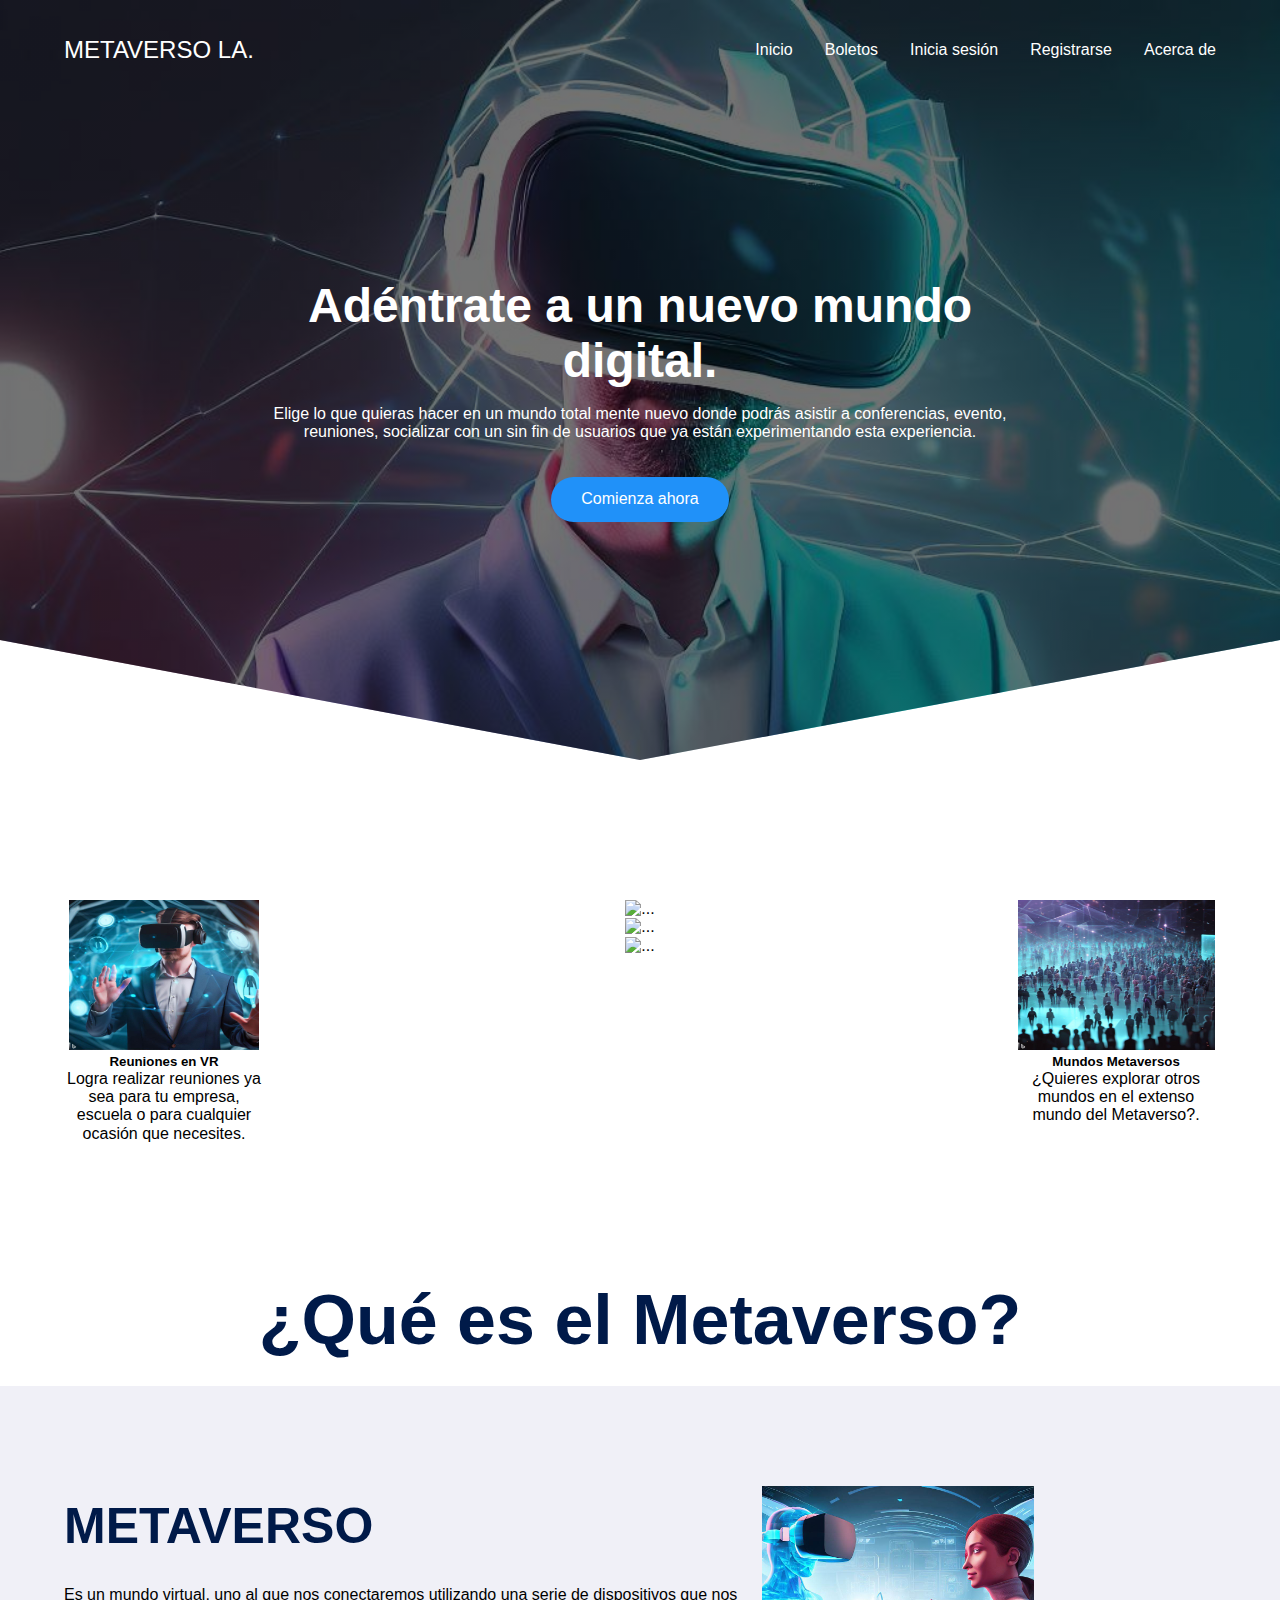
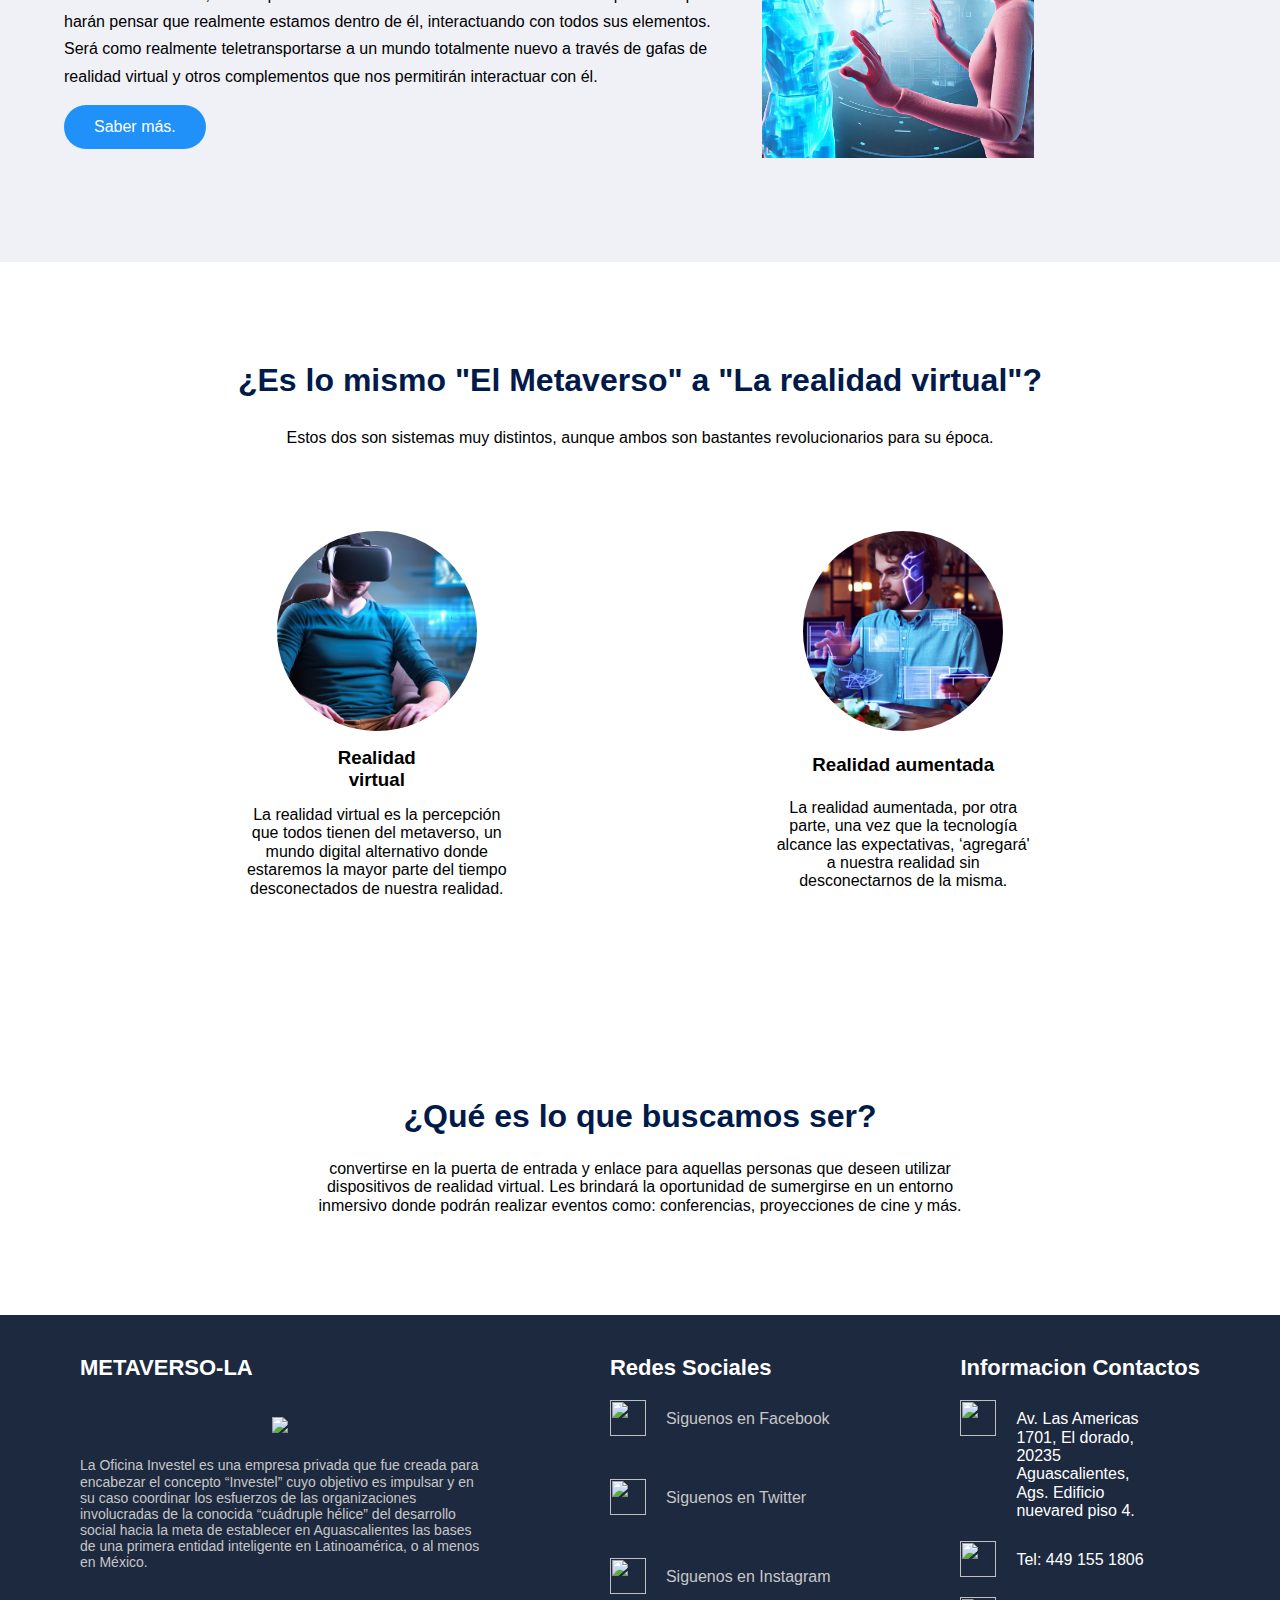
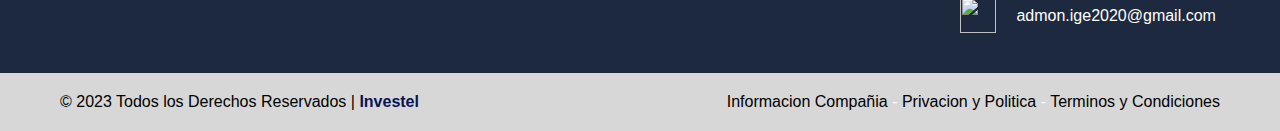
==== commit 3d07b4a1: "Coloque algunos cambios en tienda, rutas, nav, etc" ====
--- a/index.html
+++ b/index.html
@@ -1,6 +1,6 @@
 <!DOCTYPE html>
 <html lang="es">
-<link>
+<head>
     <meta charset="UTF-8"></meta>
 
     <meta
@@ -13,7 +13,7 @@
         content="width=device-width, initial-scale=1.0"
     ></meta>
 
-    <title> METAVERSO-LA </title>
+    <title> METAVERSO-LA index </title>
 
     <link
         href="https://cdn.jsdelivr.net/npm/bootstrap@5.3.0-alpha3/dist/css/bootstrap.min.css"
@@ -34,7 +34,7 @@
 
     <link
         rel="shortcut icon"
-        href="./img_repartir/_fd1862bb-e14c-423a-ac61-68fafbd2f3d9.jpg"
+        href="./imagenes/_fd1862bb-e14c-423a-ac61-68fafbd2f3d9.jpg"
         type="image/x-icon"
     ></link>
 
@@ -74,6 +74,28 @@
                     >Inicio</a>
                 </li>
 
+
+                <li class="nav__items">
+                    <a
+                        href="tienda.html"
+                        class="nav__links"
+                    >Boletos</a>
+                </li>
+
+                <li class="nav__items">
+                    <a
+                        href="login.html"
+                        class="nav__links"
+                    >Inicia sesión</a>
+                </li>
+
+                <li class="nav__items">
+                    <a
+                        href="sign_up.html"
+                        class="nav__links"
+                    >Registrarse</a>
+                </li>
+
                 <li class="nav__items">
                     <a
                         href="#"
@@ -81,29 +103,15 @@
                     >Acerca de</a>
                 </li>
 
-                <li class="nav__items">
-                    <a
-                        href="login.html"
-                        class="nav__links"
-                    >Inicia sesión</a>
-                </li>
-
-                <li class="nav__items">
-                    <a
-                        href="sign_up.html"
-                        class="nav__links"
-                    >Registrarse</a>
-                </li>
-
                 <img
-                    src="./images/close.svg"
+                    src="./imagenes/img_nav/close.svg"
                     class="nav__close"
                 >
             </ul>
 
             <div class="nav__menu">
                 <img
-                    src="./images/menu.svg"
+                    src="./imagenes/img_nav/menu.svg"
                     class="nav__img"
                 >
             </div>
@@ -111,7 +119,7 @@
 
         <section class="principal__container container">
             <h1 class="principal__title">
-                Adéntrate a un nuevo mundo digital.            </h1>
+                Adéntrate a un nuevo mundo digital.</h1>
 
             <p class="principal__paragraph">
                 Elige lo que quieras hacer en un mundo total mente nuevo donde podrás asistir a conferencias, evento, reuniones, socializar con un sin fin de usuarios que ya están experimentando esta experiencia.            </p>
@@ -134,7 +142,7 @@
 <!-- reuniones y almanse de mas metaversos -->
 
             <div class="card" id="card_left">
-                <center><img src="./img_repartir/reunion.jpg"    width="190" height="150" alt="..."></center>
+                <center><img src="./imagenes/img_index/reunion.jpg"    width="190" height="150" alt="..."></center>
                 <div class="card-body">
                   <h5 class="card-title" >Reuniones en VR</h5>
                   <p class="card-text">Logra realizar reuniones ya sea para tu empresa, escuela o para cualquier ocasión que necesites. </p>
@@ -144,7 +152,7 @@
 
                
           <div id="card_right" class="card" >
-                <center><img src="./img_repartir/marGente.jpg"    width="197" height="150" alt="..."></center>
+                <center><img src="./imagenes/img_index/marGente.jpg"    width="197" height="150" alt="..."></center>
                 <div class="card-body">
                   <h5 class="card-title">Mundos Metaversos </h5>
                   <p class="card-text">¿Quieres explorar otros mundos en el extenso mundo del Metaverso?. </p>
@@ -157,15 +165,15 @@
                 <div class="carousel-inner">
                     
                   <div class="carousel-item active">
-                    <img src="./images/img_carrusel/manoMundo.jpg"   width="500"
+                    <img src="./imagenes/img_carrusel/manoMundo.jpg"   width="500"
                     height="410" alt="...">
                   </div>
                   <div class="carousel-item">
-                    <img src="./images/img_carrusel/guante.jpg"   width="500"
+                    <img src="./imagenes/img_carrusel/guante.jpg"   width="500"
                     height="410" alt="...">
                   </div>
                   <div class="carousel-item">
-                    <img src="./images/img_carrusel/cineRojo.jpg"   width="500"
+                    <img src="./imagenes/img_carrusel/cineRojo.jpg"   width="500"
                     height="410" alt="...">
                   </div>
                 </div>
@@ -173,10 +181,6 @@
 
             </div>
         </center>
-
-       
-         
-          
         </section>
 <br>
         <!-- ------------------------------------------------------------------------------------------------------------------------------- -->
@@ -205,7 +209,7 @@
 
                 <figure class="QMetaverso__picture">
                     <img
-                        src="./img_repartir/realYdigi.jpg"
+                        src="./imagenes/img_index/realYdigi.jpg"
                         class="QMetaverso__img" id="realYdigi"
                     >
                 </figure>
@@ -228,7 +232,7 @@
     <div class="about__main">
         <article class="about__icons" >
             <img class="circular--square"
-                src="./img_repartir/realiVirtu.jpg"
+                src="./imagenes/img_index/realiVirtu.jpg"
                 class="about__icon" id="icon_Realidad" 
             >
 
@@ -242,7 +246,7 @@
 
         <article class="about__icons" >
             <img class="circular--square"
-                src="./img_repartir/realiAumen.jpg"
+                src="./imagenes/img_index/realiAumen.jpg"
                 class="about__icon" id="icon_Realidad" 
             >
 
@@ -291,7 +295,7 @@
                         METAVERSO-LA
                     </h1>
     <br><br>
-                    <center><img id="colum1_img" src="./images/icon_footer/investel.jpg"></center>
+                    <center><img id="colum1_img" src="./imagenes/icon_footer/investel.jpg"></center>
                  
     
                     <p>
@@ -310,19 +314,19 @@
     
                     <div class="row1">
                         <a href="https://www.facebook.com/investel2050">
-                        <img src="./images/icon_footer/facebook.png"></a>
+                        <img src="./imagenes/icon_footer/facebook.png"></a>
                         <label>Siguenos en Facebook</label>
                     </div>
     <br>
                     <div class="row1">
                         <a  href="#">
-                        <img src="./images/icon_footer/twitter.png"></a>
+                        <img src="./imagenes/icon_footer/twitter.png"></a>
                         <label>Siguenos en Twitter</label>
                     </div>
     <br>
                     <div class="row1">
                         <a href="https://www.instagram.com/investel.mx/">
-                        <img src="./images/icon_footer/instagram.png"></a>
+                        <img src="./imagenes/icon_footer/instagram.png"></a>
                         <label>Siguenos en Instagram</label>
                     </div>
                 </div>
@@ -331,7 +335,7 @@
                     <h1>Informacion Contactos</h1>
     
                     <div class="row2">
-                        <img src="./images/icon_footer/house.png">
+                        <img src="./imagenes/icon_footer/house.png">
     
                         <label>
                             Av. Las Americas 1701, 
@@ -342,13 +346,13 @@
                     </div>
     
                     <div class="row2">
-                        <img src="./images/icon_footer/smartphone.png">
+                        <img src="./imagenes/icon_footer/smartphone.png">
     
                         <label>Tel: 449 155 1806</label>
                     </div>
     
                     <div class="row2">
-                        <img src="./images/icon_footer/contact.png">
+                        <img src="./imagenes/icon_footer/contact.png">
     
                         <label>admon.ige2020@gmail.com</label>
                     </div>
@@ -379,8 +383,7 @@
         </div>
     </footer>
 
-    <script src="./js/slider.js"></script>
-    <script src="./js/questions.js"></script>
+    
     <script src="./js/menu.js"></script>
 </body>
 </html>--- a/css/estilos.css
+++ b/css/estilos.css
@@ -36,7 +36,7 @@
     width: 100%;
     height: 100%;
     /*colocar la imagen que se quiere en el fondo*/
-    background-image: linear-gradient(180deg, #0000008c 0%, #0000008c 100%), url('../images/img_home.jpg');
+    background-image: linear-gradient(180deg, #0000008c 0%, #0000008c 100%), url('../imagenes/img_index/img_home.jpg');
     background-size: cover;
     clip-path: polygon(0 0, 100% 0, 100% 80%, 50% 95%, 0 80%);
     z-index: -1;
